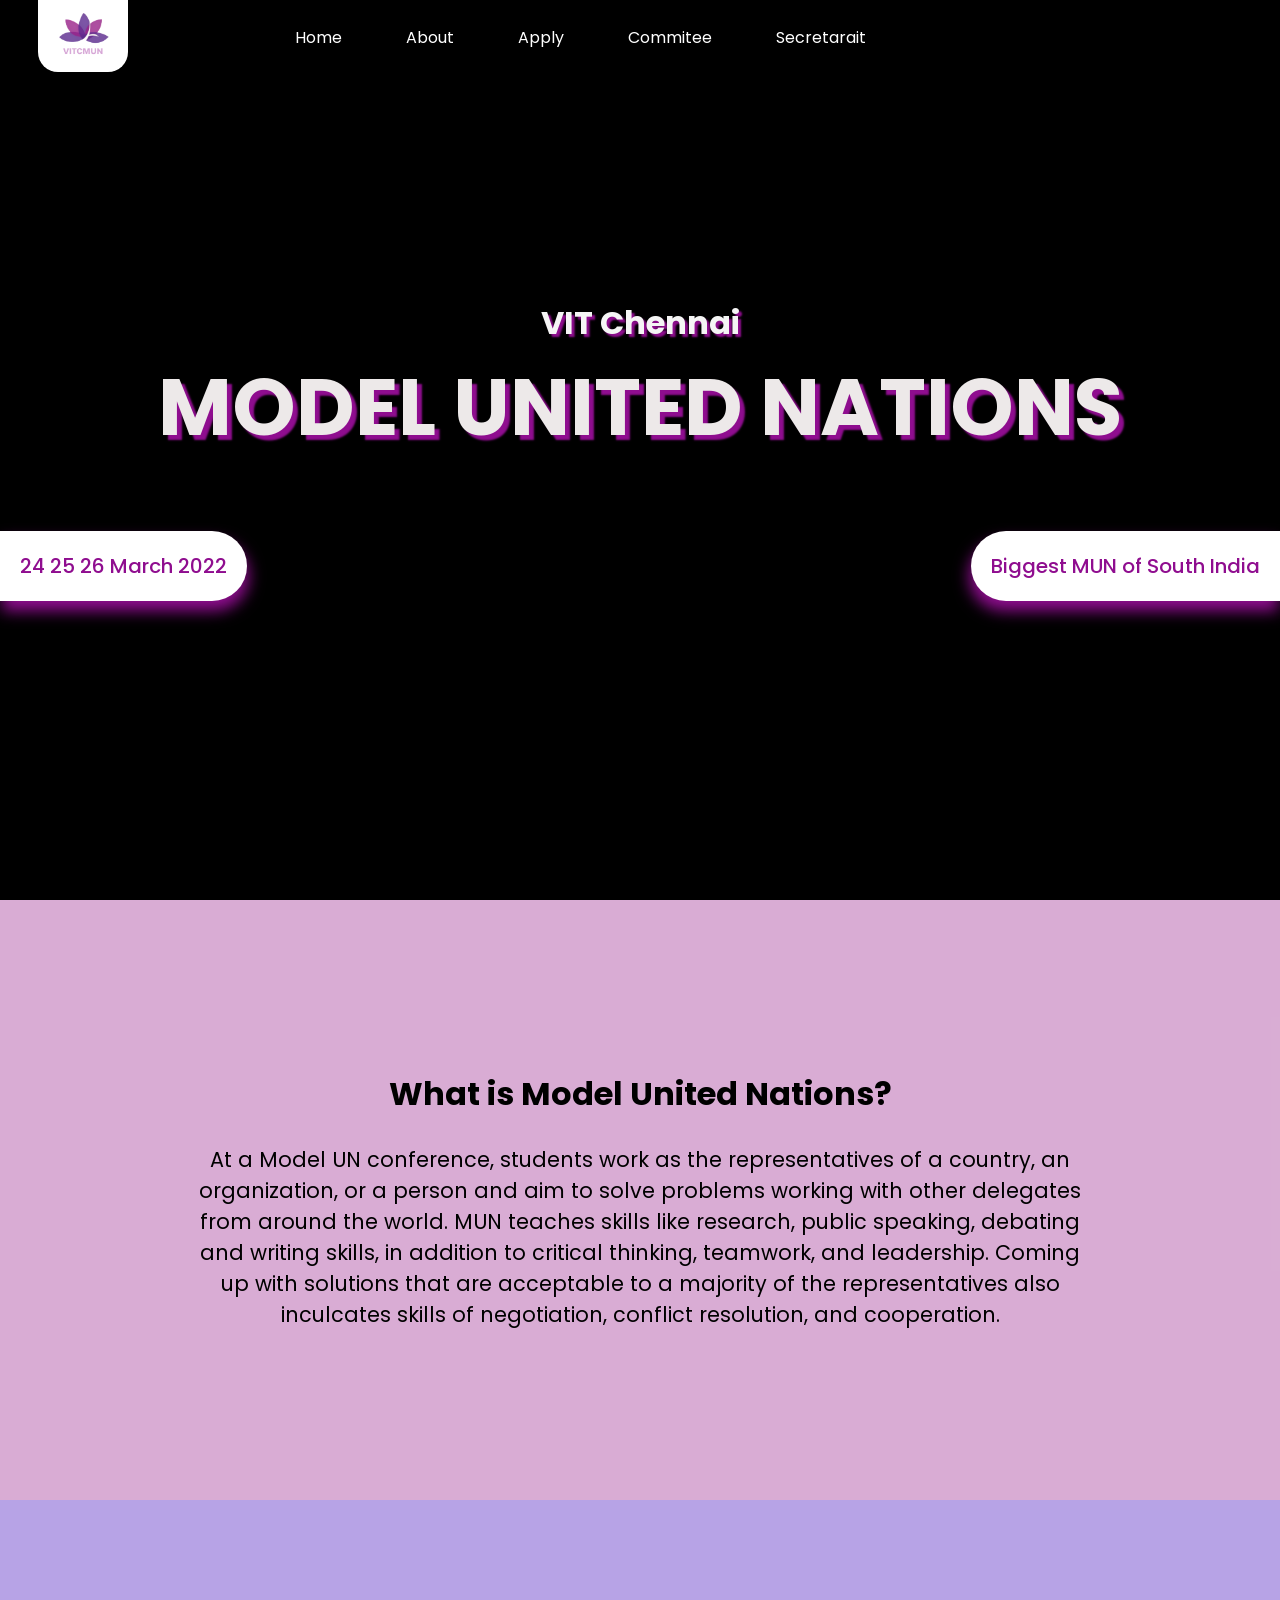
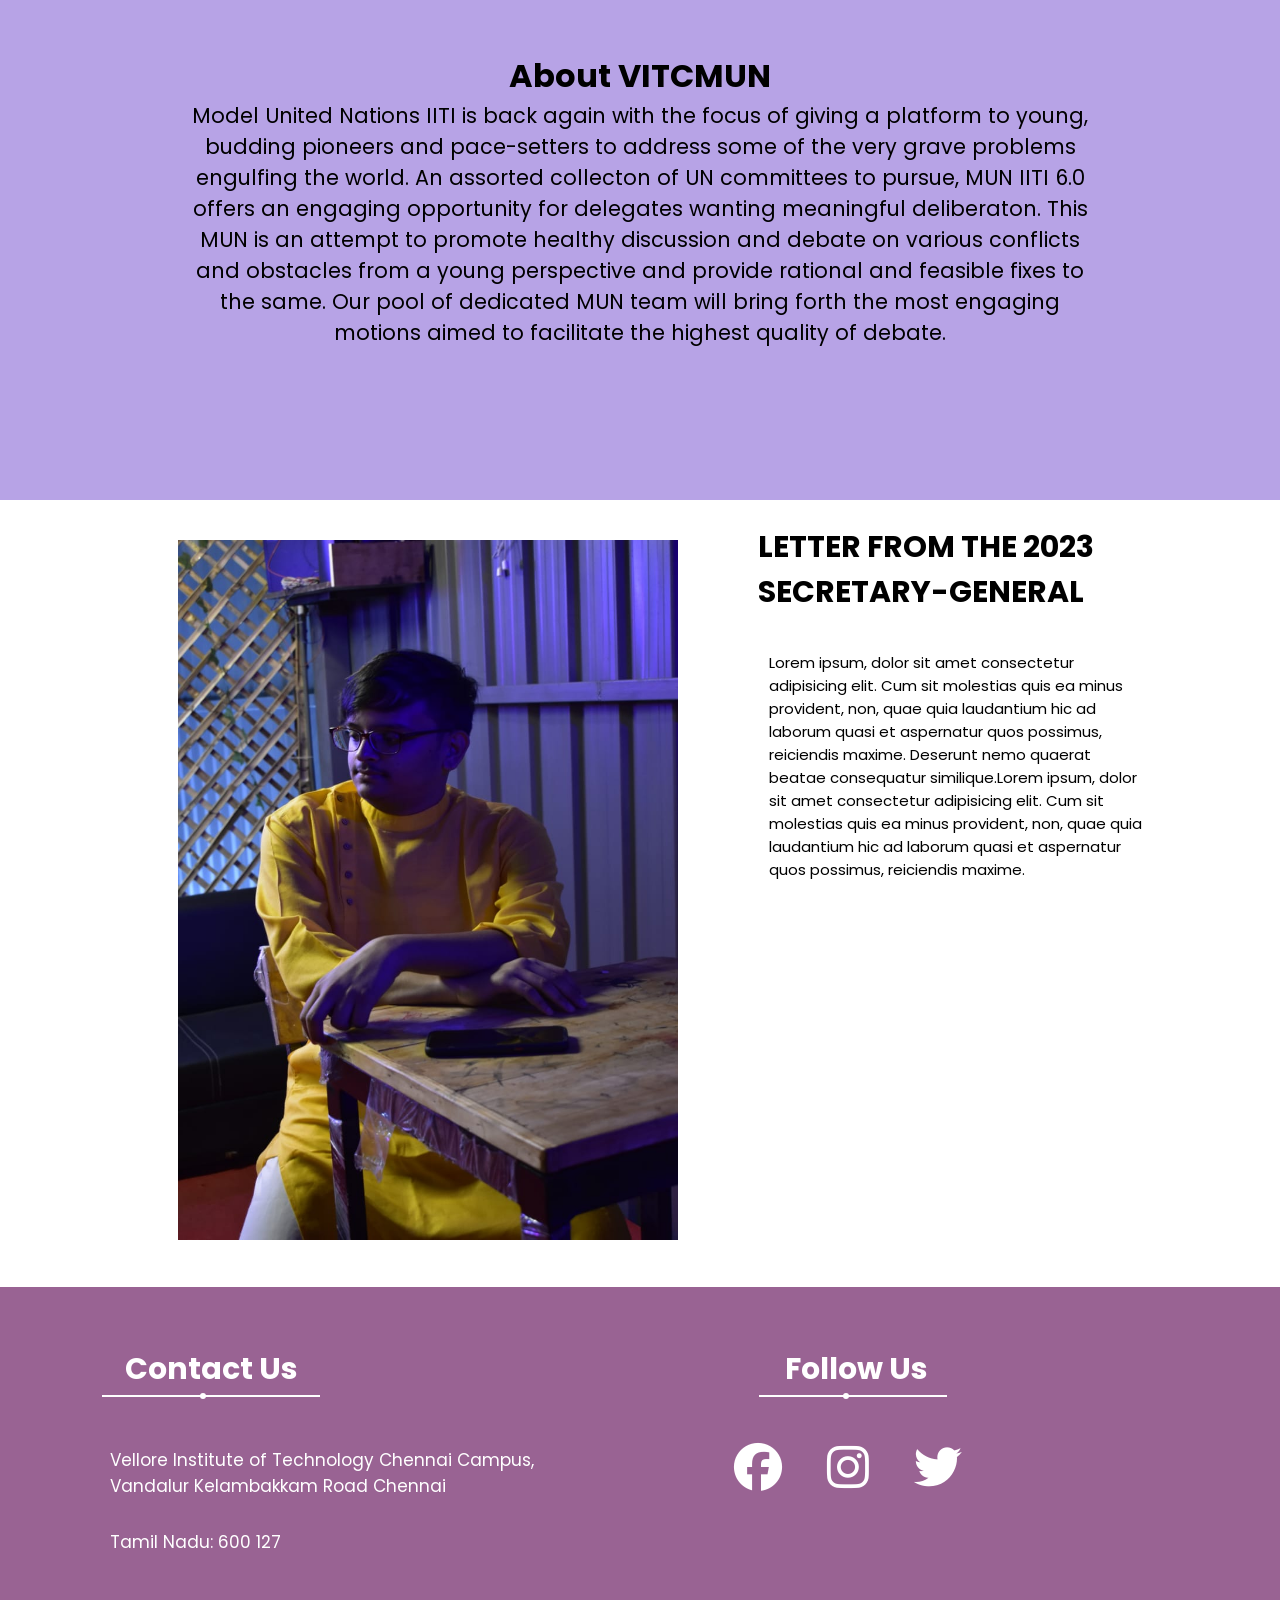
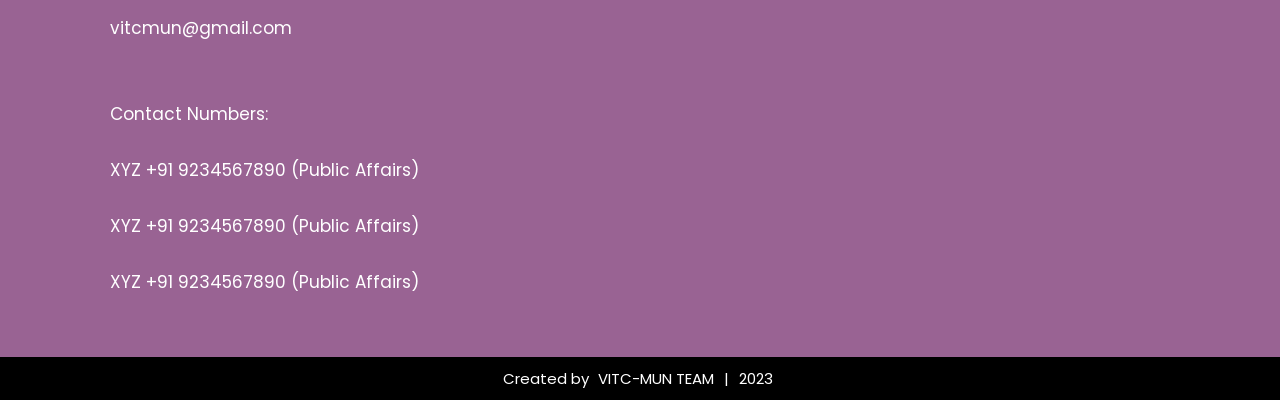
==== homepage/index.html @ e81db18f "Added Letter Section and NavBar" ====
<!DOCTYPE html>
<html lang="en">

<head>
  <link rel="stylesheet" href="https://cdnjs.cloudflare.com/ajax/libs/font-awesome/6.2.1/css/all.min.css"
    integrity="sha512-MV7K8+y+gLIBoVD59lQIYicR65iaqukzvf/nwasF0nqhPay5w/9lJmVM2hMDcnK1OnMGCdVK+iQrJ7lzPJQd1w=="
    crossorigin="anonymous" referrerpolicy="no-referrer" />
  <link
    href="https://fonts.googleapis.com/css2?family=Cormorant+Garamond:ital,wght@0,300;0,400;1,400;1,500&family=Poppins:ital,wght@0,200;0,300;1,300&display=swap"
    rel="stylesheet">
  <link
    href="https://fonts.googleapis.com/css2?family=Cormorant+Garamond:ital,wght@0,300;0,400;1,400;1,500&family=Poppins:ital,wght@0,200;0,300;0,400;1,300&display=swap"
    rel="stylesheet">
  <link rel="preconnect" href="https://fonts.gstatic.com" crossorigin>
  <link rel="preconnect" href="https://fonts.googleapis.com" />
  <link rel="preconnect" href="https://fonts.gstatic.com" crossorigin />
  <link
    href="https://fonts.googleapis.com/css2?family=Poppins:ital,wght@0,100;0,200;0,300;0,400;0,500;0,600;0,700;0,800;0,900;1,100;1,200;1,300;1,400;1,500;1,600;1,700;1,800;1,900&display=swap"
    rel="stylesheet" />
  <link rel="stylesheet" href="style.css" />
  <link rel="icon" href="./logo 2.png" />
  <script src="https://cdnjs.cloudflare.com/ajax/libs/jquery/3.6.2/jquery.min.js"
    integrity="sha512-tWHlutFnuG0C6nQRlpvrEhE4QpkG1nn2MOUMWmUeRePl4e3Aki0VB6W1v3oLjFtd0hVOtRQ9PHpSfN6u6/QXkQ=="
    crossorigin="anonymous" referrerpolicy="no-referrer"></script>
  <meta charset="UTF-8" />
  <meta http-equiv="X-UA-Compatible" content="IE=edge" />
  <meta name="viewport" content="width=device-width, initial-scale=1.0" />

  <title>VITCMUN 2023</title>
</head>

<body>
  <!--First section where you will land-->
  <div class="main">
    <!-- navbar for larger screens -->
    <div class="navbar">
      <nav id="nav">
        <img id="munlogo" src="./logo.png" alt="MUN logo" />
        <ul>
          <li><a href="#" class="nav-a">Home</a></li>
          <li><a href="#" class="nav-a">About</a></li>
          <li><a href="#" class="nav-a">Apply</a></li>
          <li><a href="#" class="nav-a">Commitee</a></li>
          <li><a href="#" class="nav-a">Secretarait</a></li>
        </ul>
      </nav>
    </div>

    <!-- navbar for smaller screens
  <div class="mobile-navbar">
    <nav id="mobile-nav">
      <img id="mobile-munlogo" src="./logo.png" alt="MUN logo">
      <ul>
        <li><a href="#" class="mobile-nav-a">Home</a></li>
        <li><a href="#" class="mobile-nav-a">About</a></li>
        <li><a href="#" class="mobile-nav-a">Apply</a></li>
        <li><a href="#" class="mobile-nav-a">Commitee</a></li>
        <li><a href="#" class="mobile-nav-a">Secretarait</a></li>
      </ul>
    </nav>
  </div> -->

    <div class="main-bg">
      <div class="names">
        <h3>VIT Chennai</h3>
        <h1>MODEL UNITED NATIONS</h1>
        <div class="dates-detail">
          <p class="dates">24 25 26 March 2022</p>
          <p class="detail">Biggest MUN of South India</p>
        </div>
      </div>
    </div>
  </div>

  <!--About MUN-->
  <div>
    <div class="munintro">
      <h2>What is Model United Nations?</h2>
      <p>
        At a Model UN conference, students work as the representatives of a
        country, an organization, or a person and aim to solve problems
        working with other delegates from around the world. MUN teaches skills
        like research, public speaking, debating and writing skills, in
        addition to critical thinking, teamwork, and leadership. Coming up
        with solutions that are acceptable to a majority of the
        representatives also inculcates skills of negotiation, conflict
        resolution, and cooperation.
      </p>
    </div>
  </div>
  <!--About VITCMUN-->
  <div class="vitmunintro">
    <h2>About VITCMUN</h2>
    <p>
      Model United Nations IITI is back again with the focus of giving a
      platform to young, budding pioneers and pace-setters to address some of
      the very grave problems engulfing the world. An assorted collecton of UN
      committees to pursue, MUN IITI 6.0 offers an engaging opportunity for
      delegates wanting meaningful deliberaton. This MUN is an attempt to
      promote healthy discussion and debate on various conflicts and obstacles
      from a young perspective and provide rational and feasible fixes to the
      same. Our pool of dedicated MUN team will bring forth the most engaging
      motions aimed to facilitate the highest quality of debate.
    </p>
  </div>

  <div class="letter-container">
    <div class="letter-wrappper">
      <div class="pic">
        <img src="ojas.jpg" alt="">
      </div>
      <div class="text-letter">
        <div class="heading">
          <h1>LETTER FROM THE 2023 SECRETARY-GENERAL</h1>
        </div>
        <div class="subtext">
          <p> Lorem ipsum, dolor sit amet consectetur adipisicing elit. Cum sit molestias quis ea minus
            provident, non, quae quia laudantium hic ad laborum quasi et aspernatur quos possimus,
            reiciendis
            maxime.
            Deserunt nemo quaerat beatae consequatur similique.Lorem ipsum, dolor sit amet consectetur
            adipisicing
            elit. Cum sit molestias quis ea minus
            provident, non, quae quia laudantium hic ad laborum quasi et aspernatur quos possimus,
            reiciendis
            maxime.</p>
        </div>
        <br>
      </div>
    </div>

  </div>



  <footer>
    <div class="container">
      <div class="footer-wrapper">
        <div class="left">
          <div class="text">
            <div class="unt">
              <div class="underline-text2 Heading">
                Contact Us
              </div>
            </div>
            <div class="location">
              <p>Vellore Institute of Technology Chennai Campus, Vandalur Kelambakkam Road Chennai</p>
              <p>Tamil Nadu: 600 127</p>
            </div>
            <div class="mail">
              <p>vitcmun@gmail.com</p>
            </div>
            <div class="contact">
              <p>
                Contact Numbers:</p>
              <p>XYZ +91 9234567890 (Public Affairs)</p>
              <p>XYZ +91 9234567890 (Public Affairs)</p>
              <p>XYZ +91 9234567890 (Public Affairs)</p>
            </div>
          </div>
        </div>
        <div class="right">
          <div class="text">
            <div class="unt">
              <div class="underline-text2">
                Follow Us
              </div>
            </div>
            <div>
              <div class="control">
                <div class="icon">
                  <a href="" class="links"><i class="fa-brands fa-facebook fa-3x"></i></a>
                  <a href="" class="links"><i class="fa-brands fa-instagram fa-3x"></i></a>
                  <a href="" class="links"><i class="fa-brands fa-twitter fa-3x"></i></a>
                </div>
              </div>
            </div>
          </div>
        </div>
      </div>
    </div>
    <div class="bottom">
      <div class="bottom-text">
        <p>Created by <a href=""><span class="gap">VITC-MUN TEAM</span></a><span class="gap">|</span><span
            class="gap">2023</span> </p>
      </div>
    </div>

  </footer>
  <script src="./script.js"></script>
  <script src="./navbar.js"></script>
</body>

</html>
---- homepage/style.css ----
* {
  margin: 0;
  padding: 0;
  box-sizing: border-box;
  font-family: "Poppins", sans-serif;
}

::-webkit-scrollbar {
  display: none;
}

/*First sections where you will land*/
.main {
  background-color: black;
  height: 100%;
  width: 100%;
}

.main::before {
  content: "";
  background-color: black;
  background-image: url("/campus-banner.jpg");
  background-size: cover;
  position: absolute;
  top: 0px;
  right: 0px;
  bottom: 0px;
  left: 0px;
  opacity: 75%;
  width: 100%;
  height: 100%;
}

.main-bg {
  display: flex;
  flex-direction: column;
  height: 100vh;
  align-items: center;
  justify-content: center;
}

.names {
  text-shadow: rgb(143, 13, 143) 5px 5px 2px;
  font-weight: 500;
  position: relative;
  cursor: default;
}

.names h3 {
  text-shadow: rgb(143, 13, 143) 3px 3px 2px;
}

.dates-detail {
  display: flex;
  align-items: center;
  justify-content: space-between;
  width: 100vw;
  margin-top: 5%;
}

.names p {
  /* border: 4px solid white; */
  text-shadow: none;
  background: white;
}

.names .dates {
  border-radius: 0px 40px 40px 0px;
  border-left: none;
  padding: 20px;
  font-size: 20px;
  color: #8f0d8f;
  box-shadow: 2px 10px 15px #8f0d8f;

}

.names .detail {
  border-radius: 40px 0px 0px 40px;
  border-right: none;
  padding: 20px;
  font-size: 20px;
  color: #8f0d8f;
  box-shadow: -2px 10px 15px #8f0d8f;
}

h3 {
  display: block;
}

.names h3 {
  font-size: 2rem;
  color: rgb(245, 245, 245);
  text-align: center;
}

h1 {
  display: block;
  font-weight: bold;
}

.names h1 {
  font-size: 5rem;
  color: rgb(237, 233, 233);
  text-align: center;
}

p {
  display: block;
}

.names p {
  font-size: 1.7rem;
  color: whitesmoke;
  text-align: center;
}

/*Navbar*/
.navbar {
  width: 100%;
  position: fixed;
  top: 0px;
  z-index: 1000;
  transition: all 0.6s;
}

nav {
  width: 100%;
  height: 80px;
  line-height: 50px;
  transition: all 0.6s;
}

nav ul {
  float: right;
  margin-right: 30%;
  margin-top: 1%;
}

nav ul li {
  list-style-type: none;
  display: inline-block;
  transition: all 0.6s;
}

nav ul li a {
  text-decoration: none;
  color: #fff;
  padding: 30px;
  transition: all 0.4s;
}

nav ul li a:hover {
  color: #e3b9f8 !important;
  transition: all 0.5s;
}

/* #nav {
  background-color: #d178c8;
  position: fixed;
  transition: all 0.6s;
}
#nav ul li a:hover {
  color: #7f56de;
  transition: all 0.6s;
}  */

#munlogo {
  width: 7%;
  margin-top: -1%;
  float: left;
  margin-left: 3%;
  background: white;
  border-radius: 0px 0px 20px 20px;
  cursor: pointer;
}

/*MUN Intro*/
.munintro {
  background-color: #ae50a478;
  font-family: "Poppins", sans-serif;
  height: 600px;
  display: flex;
  align-items: center;
  justify-content: center;
  flex-direction: column;
}

.munintro h2 {
  display: block;
  font-size: 2rem;
  color: black;
  text-align: center;
  padding-top: 5%;
}

.munintro p {
  display: block;
  font-size: 1.3rem;
  color: black;
  text-align: center;
  padding-top: 2%;
  margin-inline-start: 15%;
  margin-inline-end: 15%;
  padding-bottom: 5%;
}

/*About VITCMUN*/
.vitmunintro {
  background-color: #b7a3e6;
  font-family: "Poppins", sans-serif;
  display: flex;
  align-items: center;
  justify-content: center;
  flex-direction: column;
  height: 600px;
}

.vitmunintro h2 {
  display: block;
  font-size: 2rem;
  color: black;
  text-align: center;
}

.vitmunintro p {

  font-size: 1.3rem;
  color: black;
  text-align: center;
  margin-inline-start: 15%;
  margin-inline-end: 15%;
}



@media only screen and (max-width: 1050px) {}



/* Footer */

.footer-wrapper {
  display: flex;
  justify-content: space-evenly;
  align-items: flex-start;
  gap: 120px;
  height: 670px;
  background-color: rgba(128, 60, 120, 0.8);

}

.left {
  width: 50%;
  height: 50%;
  margin-left: 80px;
}

.right {
  width: 50%;
  height: 50%;
}

.text {
  display: flex;
  flex-direction: column;
  /* margin: 30px 0px 0px 15px; */
}

.contact p,
.location p,
.mail p {
  margin: 30px;
  color: white;
}

#Hi {
  text-decoration: underline;
}

.underline-text2 {
  position: relative;
  padding-bottom: 5px;
  padding-left: 45px;
  margin-top: 60px;
  margin-bottom: 20px;
  display: inline-block;
  /* color: rgba(67, 22, 62, 0.8); */
  color: white;
  font-size: 30px;
  font-weight: bold;
}

.underline-text2::after {
  position: absolute;
  bottom: 0px;
  content: " ";
  width: 100%;
  background: white;
  /* background: rgba(128, 60, 120, 0.8); */
  height: 2px;
  left: 10%;
  right: 10%;
}

.underline-text2::before {
  position: absolute;
  bottom: -2px;
  content: " ";
  width: 6px;
  background: white;
  /* background: rgba(128, 60, 120, 0.8); */
  height: 6px;
  left: 55%;

  border-radius: 5px;
}

.icon {
  /* border: 1px solid red; */
  border-radius: 100%;
  width: 60px;
  height: 60px;
  display: inline-block;
  margin: 20px;
  transition: all 0.2s ease-in-out;
  gap: 75%;
  display: flex;
  justify-content: center;
  align-items: center;
  margin-left: 78px;

}



i {
  font-size: 112px;
}

.control .icon i {
  /* color: rgba(128, 60, 120, 0.8); */
  color: white;
  transition: all 0.2s ease-in-out;
}

.control .icon i:hover {
  color: #e0a2dafa;
  transition: all 0.2s ease-in-out;
}




.control {
  display: inline-flex;
  flex-direction: row;
}

.unt {
  display: flex;
  justify-content: flex-start;
}

.bottom {
  display: flex;
  flex-direction: row;
  justify-content: center;
  background-color: black;
}

.bottom-text {
  color: white;
}

.bottom-text a {
  color: white;
  text-decoration: none;
}

.bottom-text a:hover {
  color: #b976b2fa;
  text-decoration: none;
}

.bottom-text p {
  font-size: 15px;
  margin: 10px;
}

.gap {
  margin: 5px;
}

.mail,
.contact,
.location {
  font-family: 'Poppins', sans-serif;
  font-weight: 400;
  /* font-weight: regular; */
  font-size: 17px;
}



.letter-container {
  display: flex;
  flex-direction: row;
  align-items: center;
  justify-content: center;
  width: 100%;
  height: 100%;
  /* background: red; */
  /* background: rgba(183, 163, 230, 0.47); */
}

.letter-wrappper {
  height: 80%;
  width: 80%;
  /* border: 1px solid black; */
  /* background: rgba(183, 163, 230, 0.47); */
  display: flex;
  gap: 30px;
  align-items: flex-start;
  justify-content: center;
}

.text-letter {
  display: flex;
  flex-direction: column;
  font-size: 15px;
  justify-content: flex-start;
  width: 50%;
  height: 100%;
}

.pic img {
  width: 500px;
  height: 700px;
  background-repeat: no-repeat;
  background-size: cover;
  margin: 40px 50px;
}


.text-letter {
  display: flex;
  flex-direction: column;
  font-size: 15px;
  justify-content: flex-start;
  width: 50%;
  height: 100%;
}

.subtext {
  margin: 8px;
}

.heading h1 {
  margin: 25px 0;
}

.subtext p{
  color: black;
  margin-left:3px;
  margin-top:3px;
}
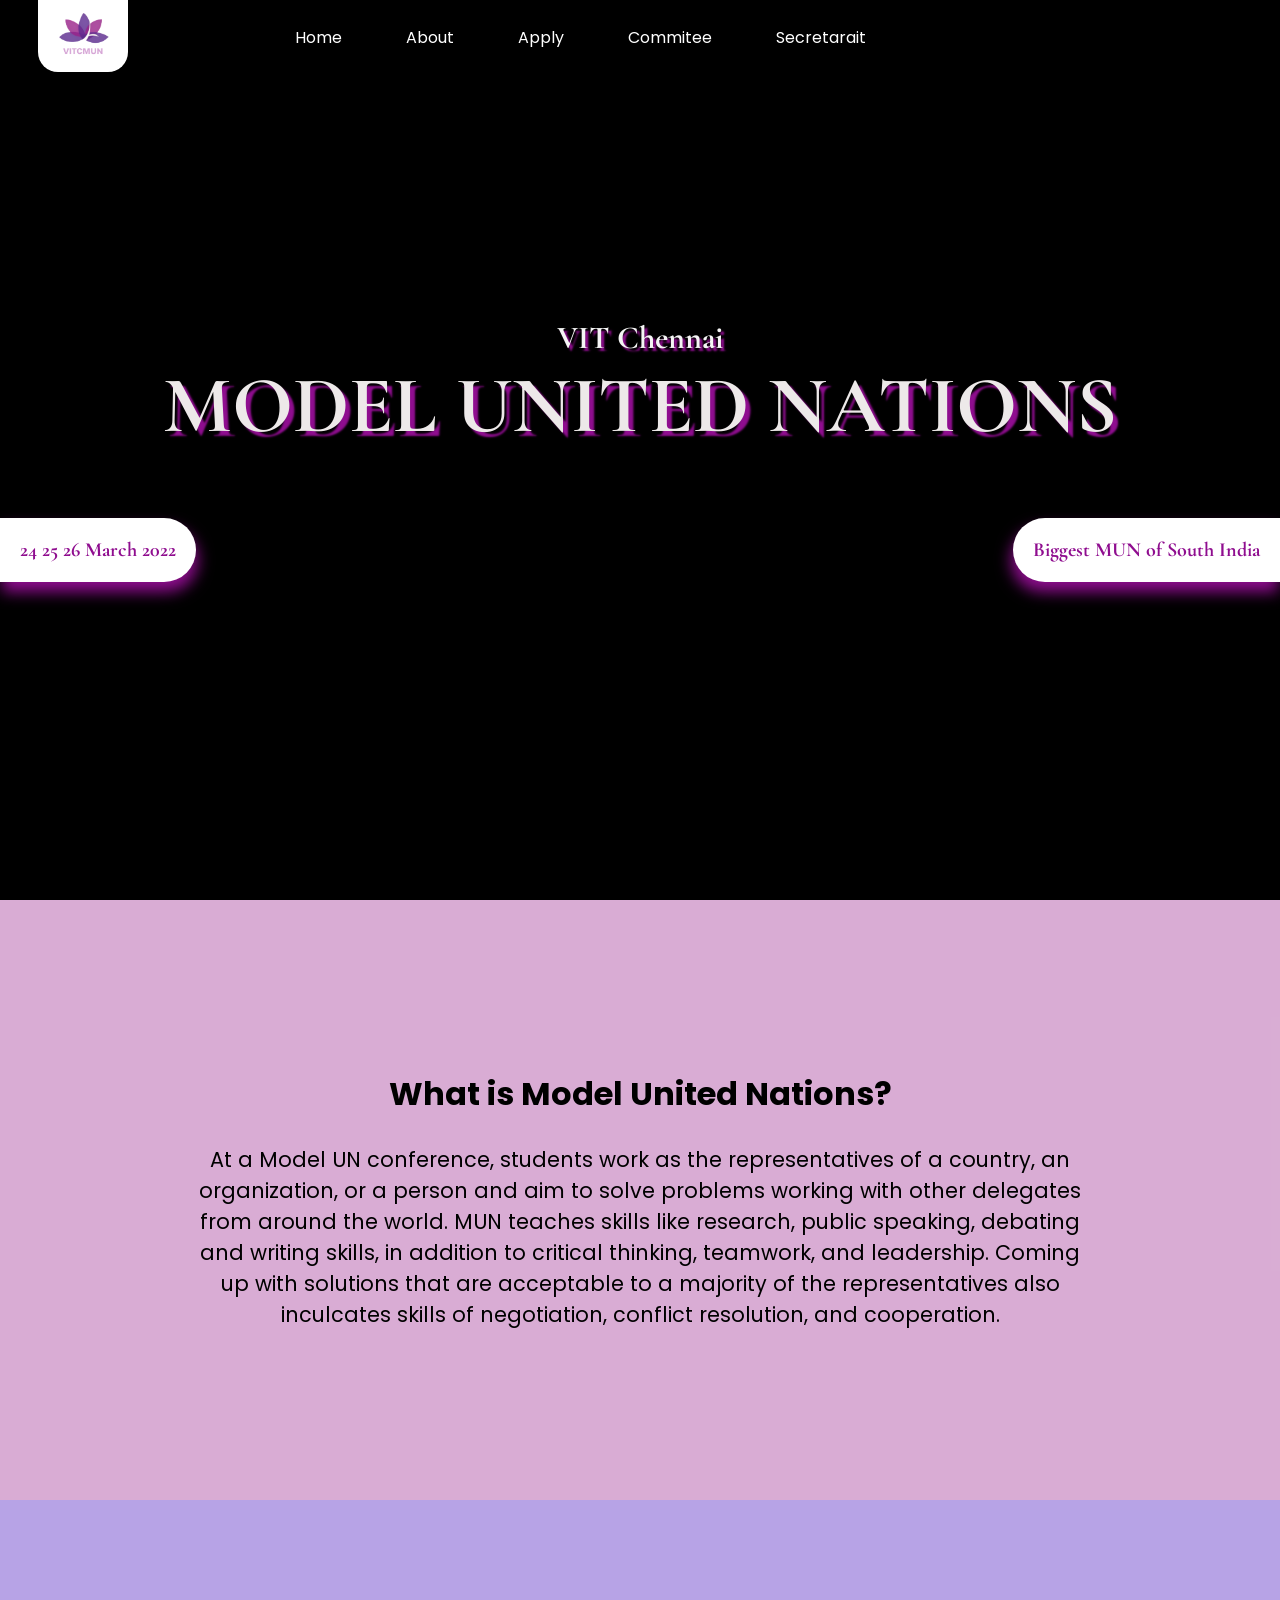
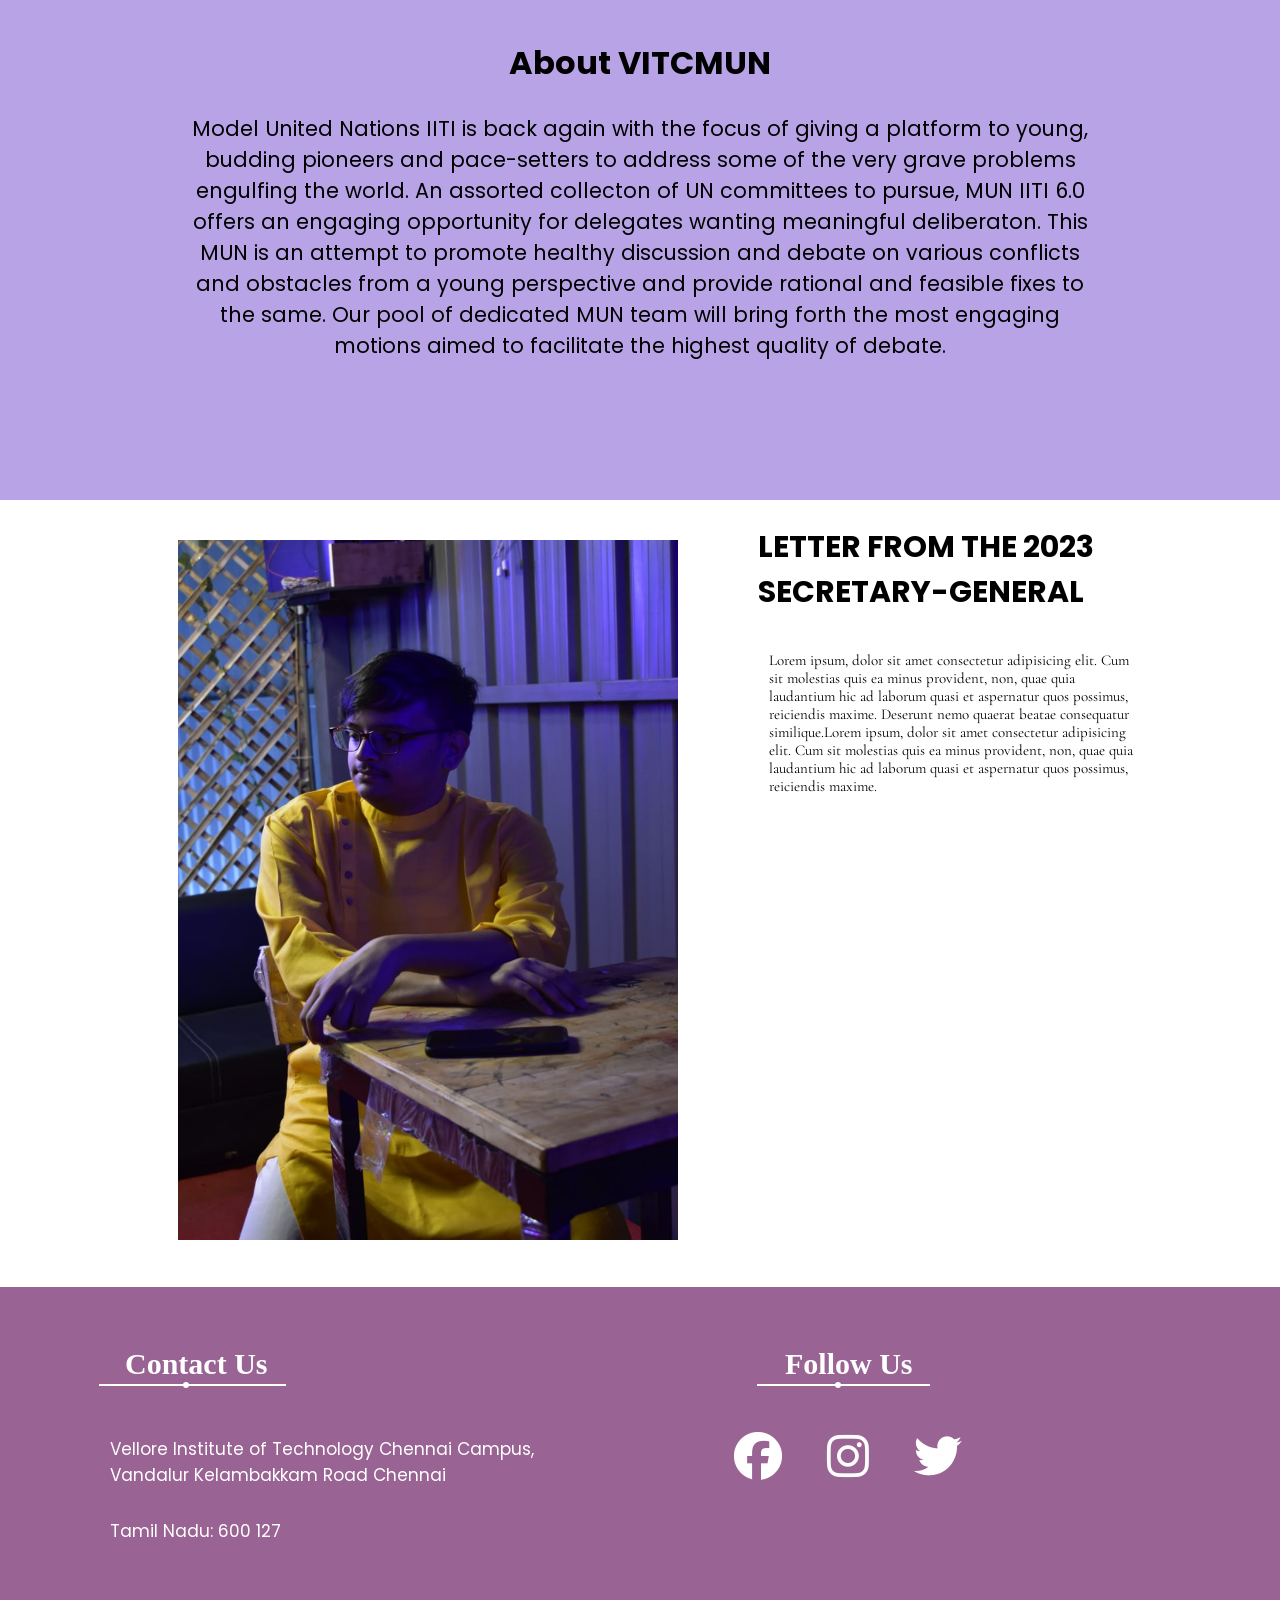
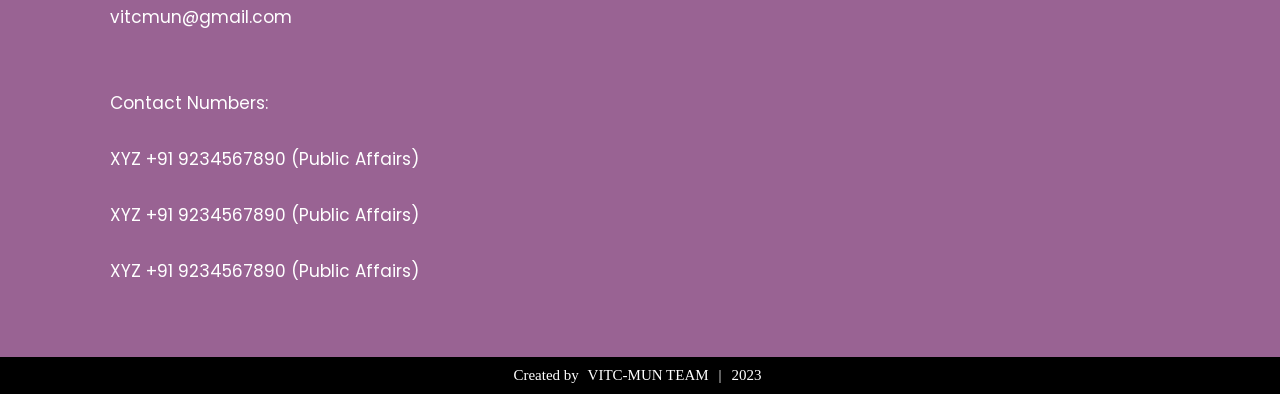
==== commit f5710431: "Letter and Footer Added" ====
--- a/homepage/index.html
+++ b/homepage/index.html
@@ -19,6 +19,10 @@
     rel="stylesheet" />
   <link rel="stylesheet" href="style.css" />
   <link rel="icon" href="./logo 2.png" />
+  <link
+    href="https://fonts.googleapis.com/css2?family=Cormorant+Garamond:ital,wght@0,300;0,400;1,400;1,500&display=swap"
+    rel="stylesheet">
+
   <script src="https://cdnjs.cloudflare.com/ajax/libs/jquery/3.6.2/jquery.min.js"
     integrity="sha512-tWHlutFnuG0C6nQRlpvrEhE4QpkG1nn2MOUMWmUeRePl4e3Aki0VB6W1v3oLjFtd0hVOtRQ9PHpSfN6u6/QXkQ=="
     crossorigin="anonymous" referrerpolicy="no-referrer"></script>
@@ -104,6 +108,7 @@
     </p>
   </div>
 
+  <!-- Letter_section -->
   <div class="letter-container">
     <div class="letter-wrappper">
       <div class="pic">
@@ -130,9 +135,7 @@
     </div>
 
   </div>
-
-
-
+  <!-- Footer -->
   <footer>
     <div class="container">
       <div class="footer-wrapper">
--- a/homepage/style.css
+++ b/homepage/style.css
@@ -2,7 +2,7 @@
   margin: 0;
   padding: 0;
   box-sizing: border-box;
-  font-family: "Poppins", sans-serif;
+  /* font-family: "Poppins", sans-serif; */
 }
 
 ::-webkit-scrollbar {
@@ -44,6 +44,7 @@
   font-weight: 500;
   position: relative;
   cursor: default;
+  font-family: 'Cormorant Garamond', serif;
 }
 
 .names h3 {
@@ -71,7 +72,6 @@
   font-size: 20px;
   color: #8f0d8f;
   box-shadow: 2px 10px 15px #8f0d8f;
-
 }
 
 .names .detail {
@@ -109,6 +109,7 @@
 }
 
 .names p {
+  font-weight: bold;
   font-size: 1.7rem;
   color: whitesmoke;
   text-align: center;
@@ -128,6 +129,7 @@
   height: 80px;
   line-height: 50px;
   transition: all 0.6s;
+  font-family: "Poppins", sans-serif;
 }
 
 nav ul {
@@ -163,7 +165,6 @@
   color: #7f56de;
   transition: all 0.6s;
 }  */
-
 #munlogo {
   width: 7%;
   margin-top: -1%;
@@ -220,22 +221,83 @@
   font-size: 2rem;
   color: black;
   text-align: center;
+  padding-top: 5%;
 }
 
 .vitmunintro p {
-
+  display: block;
   font-size: 1.3rem;
   color: black;
   text-align: center;
+  padding-top: 2%;
   margin-inline-start: 15%;
   margin-inline-end: 15%;
-}
-
-
-
-@media only screen and (max-width: 1050px) {}
-
-
+  padding-bottom: 5%;
+
+  /* font-size: 1.3rem;
+  color: black;
+  text-align: center;
+  margin-inline-start: 15%;
+  margin-inline-end: 15%; */
+}
+
+/* Letter */
+
+.letter-container {
+  display: flex;
+  flex-direction: row;
+  align-items: center;
+  justify-content: center;
+  width: 100%;
+  height: 100%;
+  /* background: red; */
+  /* background: rgba(183, 163, 230, 0.47); */
+}
+
+
+.letter-wrappper {
+  height: 80%;
+  width: 80%;
+  /* border: 1px solid black; */
+  /* background: rgba(183, 163, 230, 0.47); */
+  display: flex;
+  gap: 30px;
+  align-items: flex-start;
+  justify-content: center;
+  font-family: "Poppins", sans-serif;
+}
+
+.pic img {
+  width: 500px;
+  height: 700px;
+  background-repeat: no-repeat;
+  background-size: cover;
+  margin: 40px 50px;
+}
+
+.text-letter {
+  display: flex;
+  flex-direction: column;
+  font-size: 15px;
+  justify-content: flex-start;
+  width: 50%;
+  height: 100%;
+}
+
+.subtext {
+  margin: 8px;
+  font-family: 'Cormorant Garamond', serif;
+}
+
+.heading h1 {
+  margin: 25px 0;
+}
+
+.subtext p {
+  color: black;
+  margin-left: 3px;
+  margin-top: 3px;
+}
 
 /* Footer */
 
@@ -402,66 +464,5 @@
 
 
 
-.letter-container {
-  display: flex;
-  flex-direction: row;
-  align-items: center;
-  justify-content: center;
-  width: 100%;
-  height: 100%;
-  /* background: red; */
-  /* background: rgba(183, 163, 230, 0.47); */
-}
-
-.letter-wrappper {
-  height: 80%;
-  width: 80%;
-  /* border: 1px solid black; */
-  /* background: rgba(183, 163, 230, 0.47); */
-  display: flex;
-  gap: 30px;
-  align-items: flex-start;
-  justify-content: center;
-}
-
-.text-letter {
-  display: flex;
-  flex-direction: column;
-  font-size: 15px;
-  justify-content: flex-start;
-  width: 50%;
-  height: 100%;
-}
-
-.pic img {
-  width: 500px;
-  height: 700px;
-  background-repeat: no-repeat;
-  background-size: cover;
-  margin: 40px 50px;
-}
-
-
-.text-letter {
-  display: flex;
-  flex-direction: column;
-  font-size: 15px;
-  justify-content: flex-start;
-  width: 50%;
-  height: 100%;
-}
-
-.subtext {
-  margin: 8px;
-}
-
-.heading h1 {
-  margin: 25px 0;
-}
-
-.subtext p{
-  color: black;
-  margin-left:3px;
-  margin-top:3px;
-}
-
+
+@media only screen and (max-width: 1050px) {}
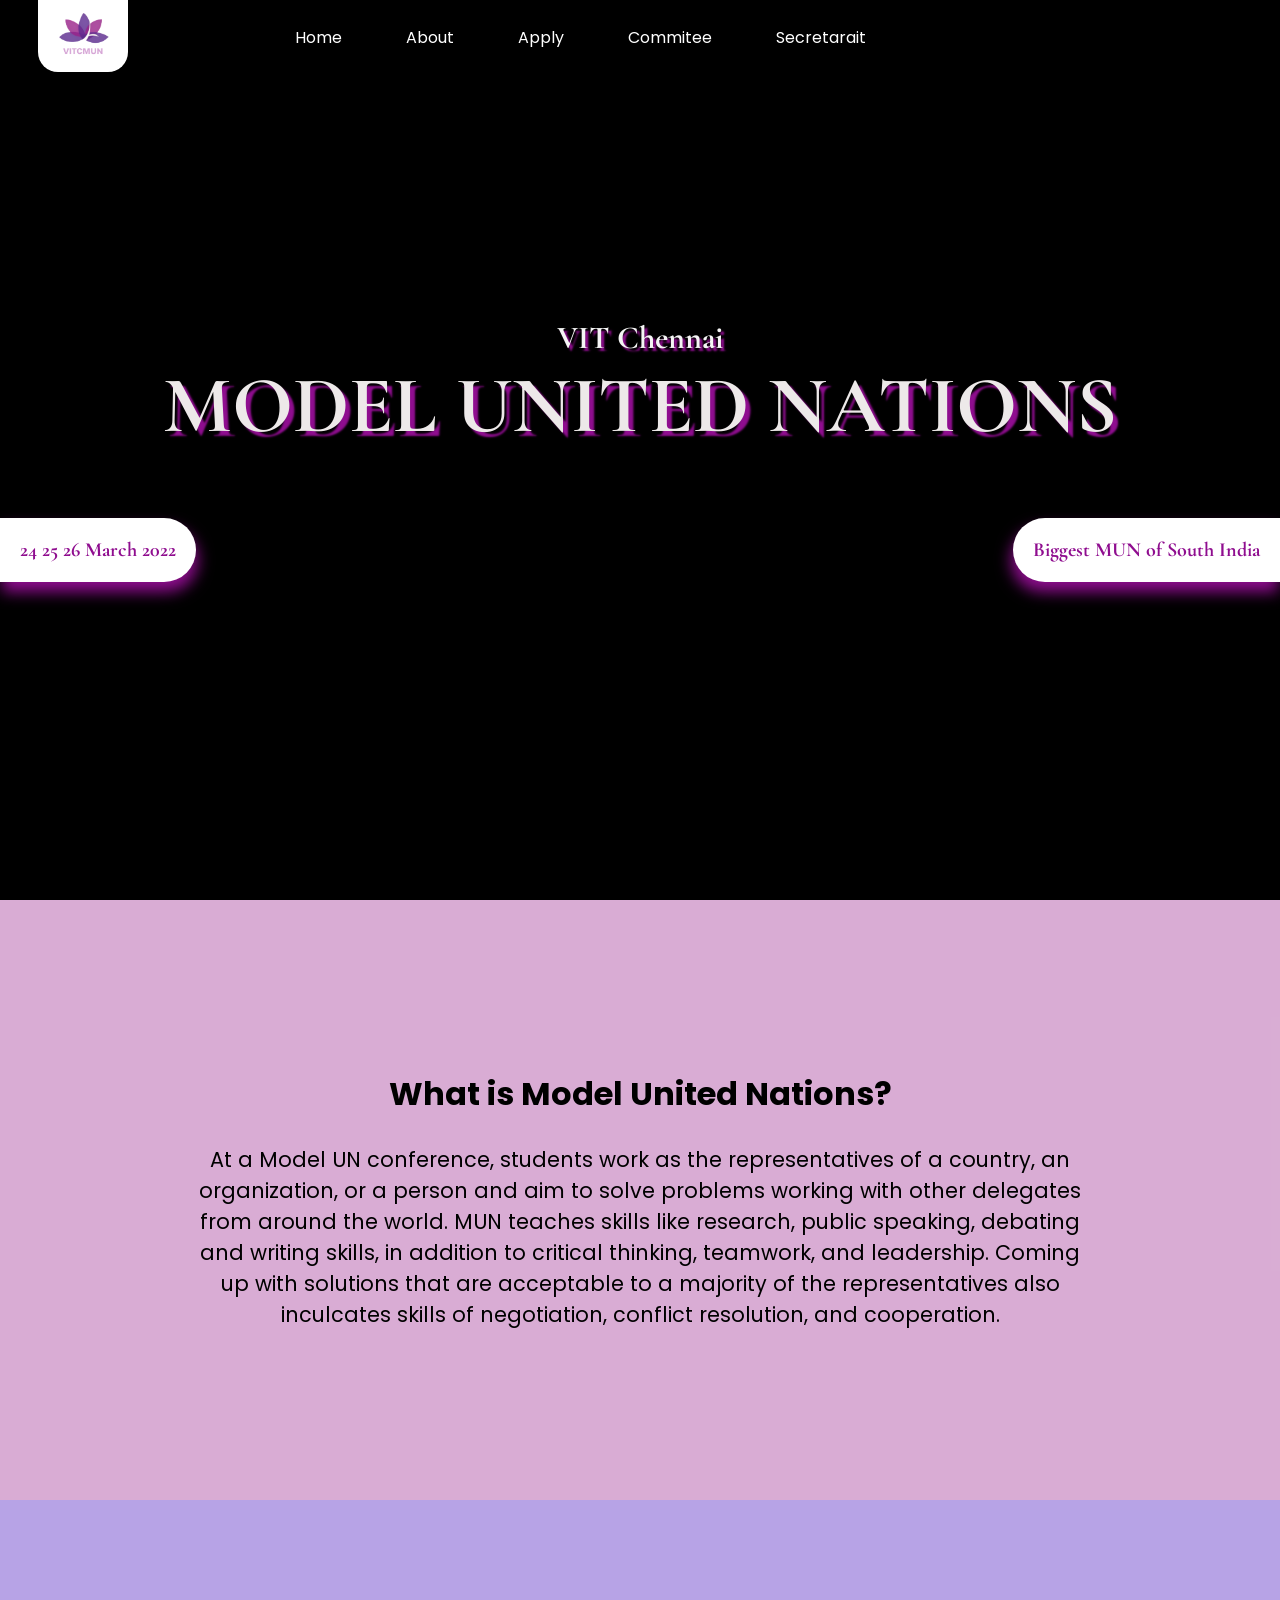
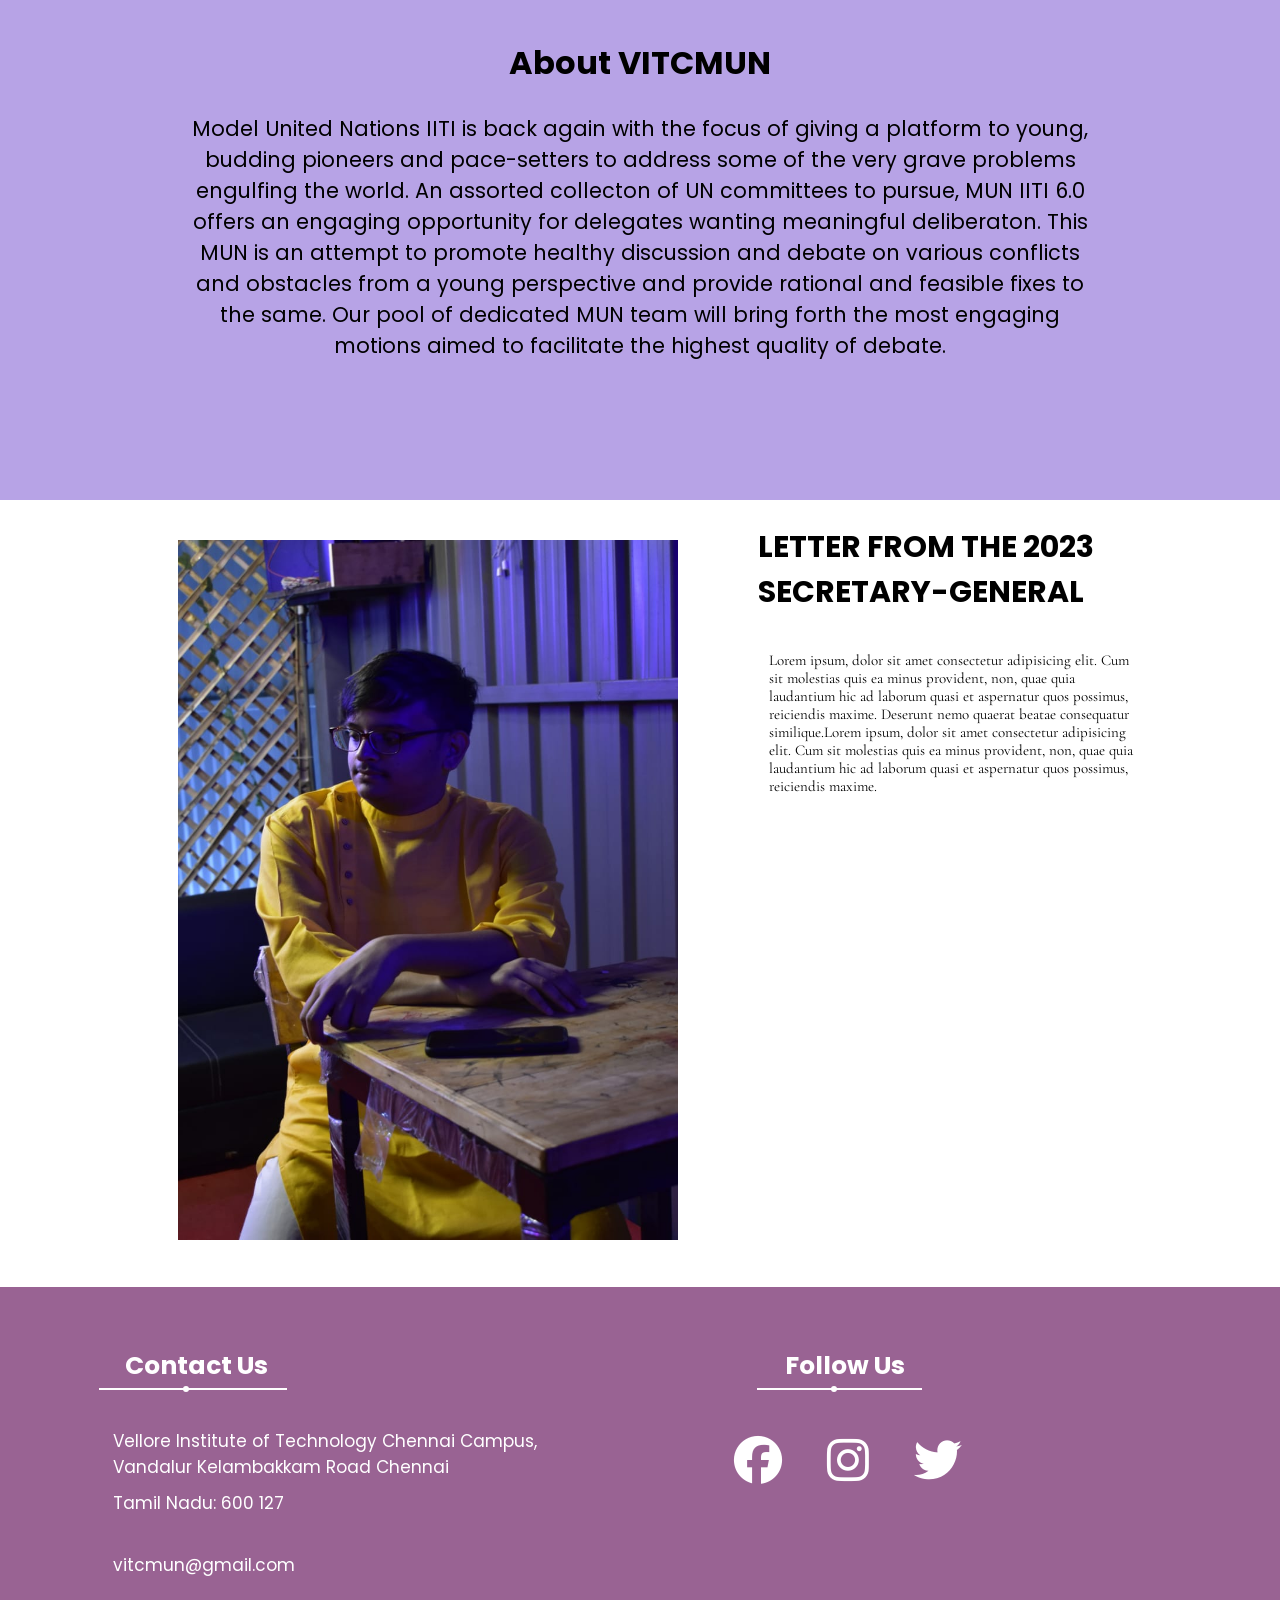
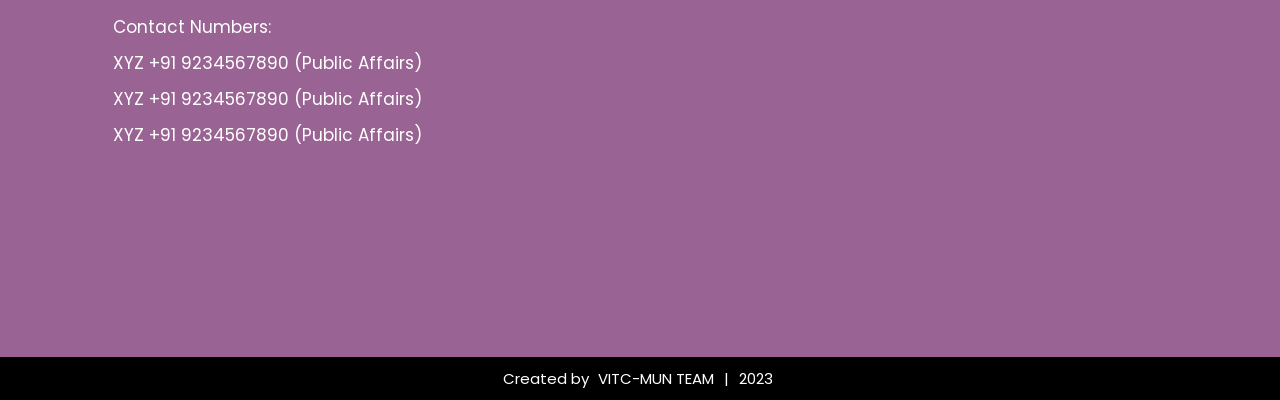
==== commit 2d334d9d: "Changes in Footer" ====
--- a/homepage/index.html
+++ b/homepage/index.html
@@ -165,7 +165,7 @@
         <div class="right">
           <div class="text">
             <div class="unt">
-              <div class="underline-text2">
+              <div class="underline-text2 Heading">
                 Follow Us
               </div>
             </div>
--- a/homepage/style.css
+++ b/homepage/style.css
@@ -331,9 +331,17 @@
 .contact p,
 .location p,
 .mail p {
-  margin: 30px;
+  margin: 10px 25px ;
   color: white;
 }
+
+.contact ,
+.location ,
+.mail  {
+  margin: 8px ;
+  
+}
+
 
 #Hi {
   text-decoration: underline;
@@ -410,9 +418,6 @@
   transition: all 0.2s ease-in-out;
 }
 
-
-
-
 .control {
   display: inline-flex;
   flex-direction: row;
@@ -447,6 +452,7 @@
 .bottom-text p {
   font-size: 15px;
   margin: 10px;
+  font-family: 'Poppins', sans-serif;
 }
 
 .gap {
@@ -462,6 +468,11 @@
   font-size: 17px;
 }
 
+.Heading{
+  font-family: 'Poppins', sans-serif;
+  font-size: 25px;
+}
+
 
 
 
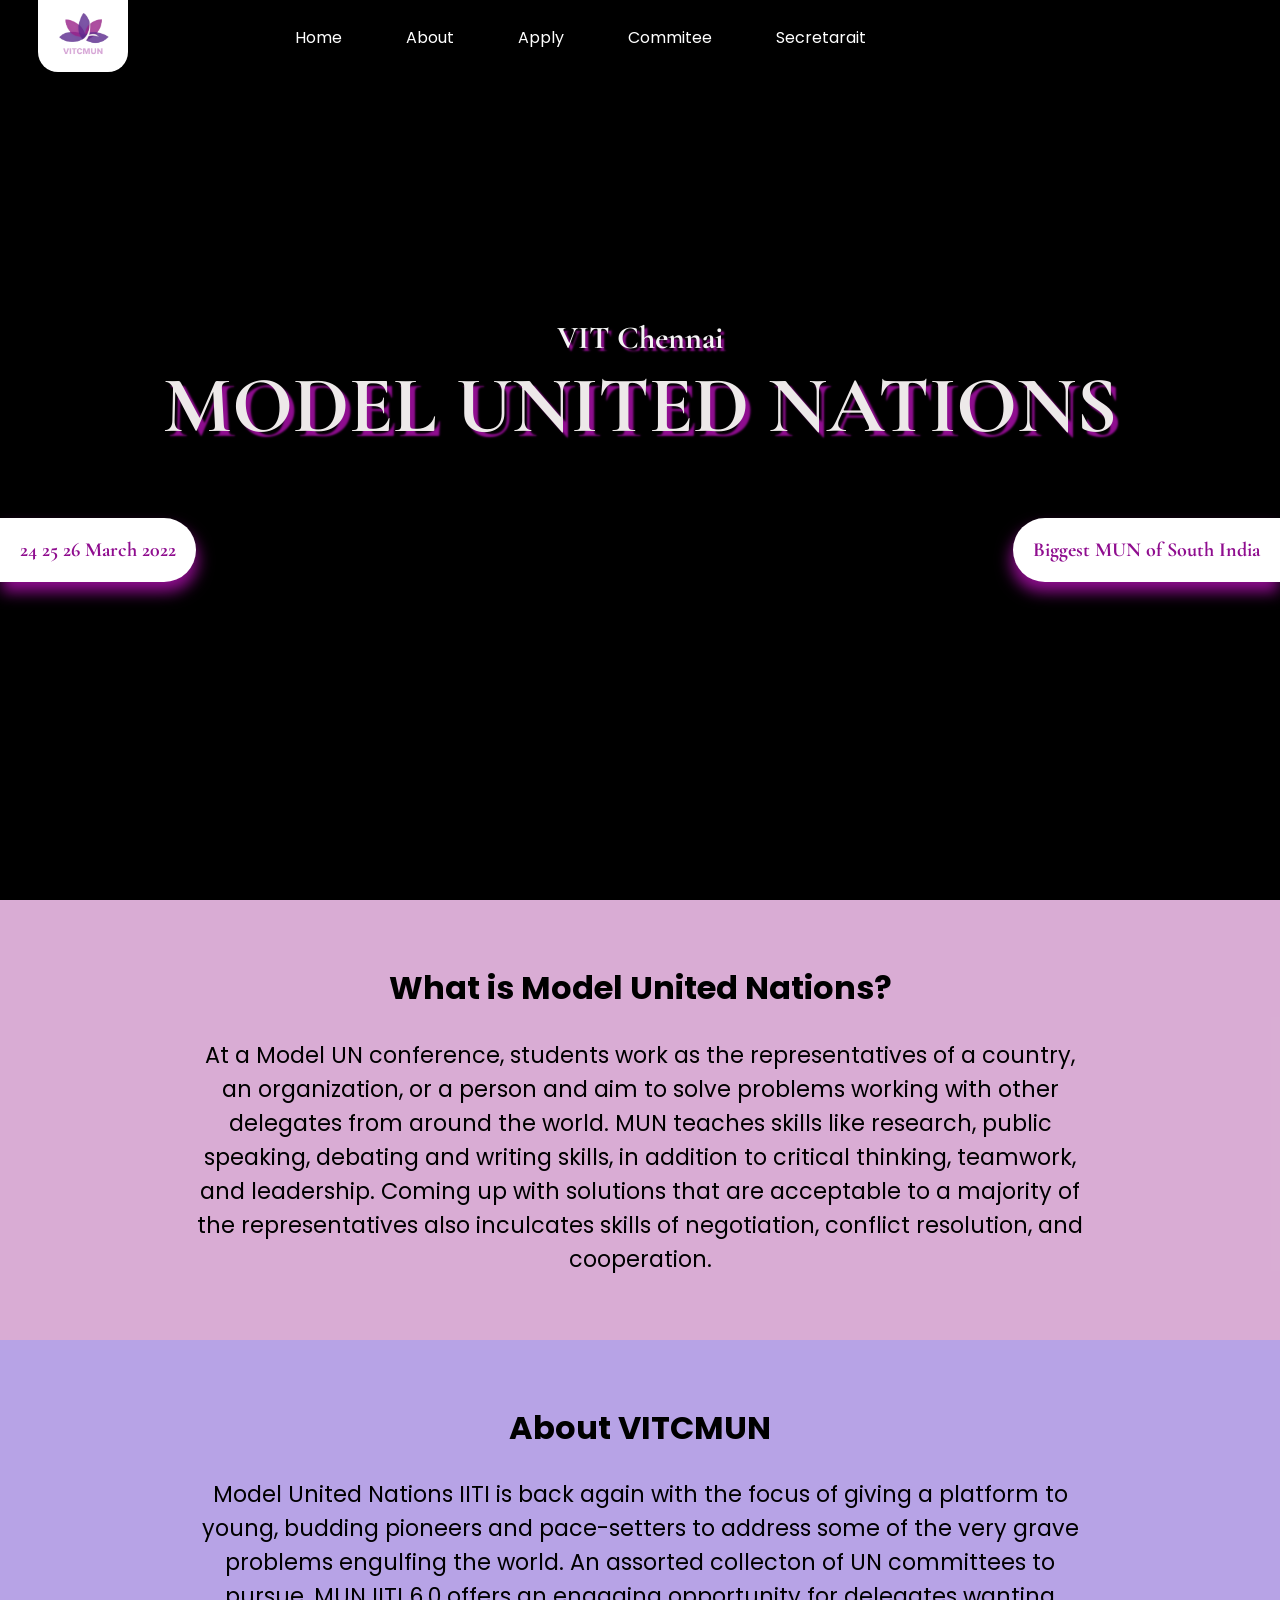
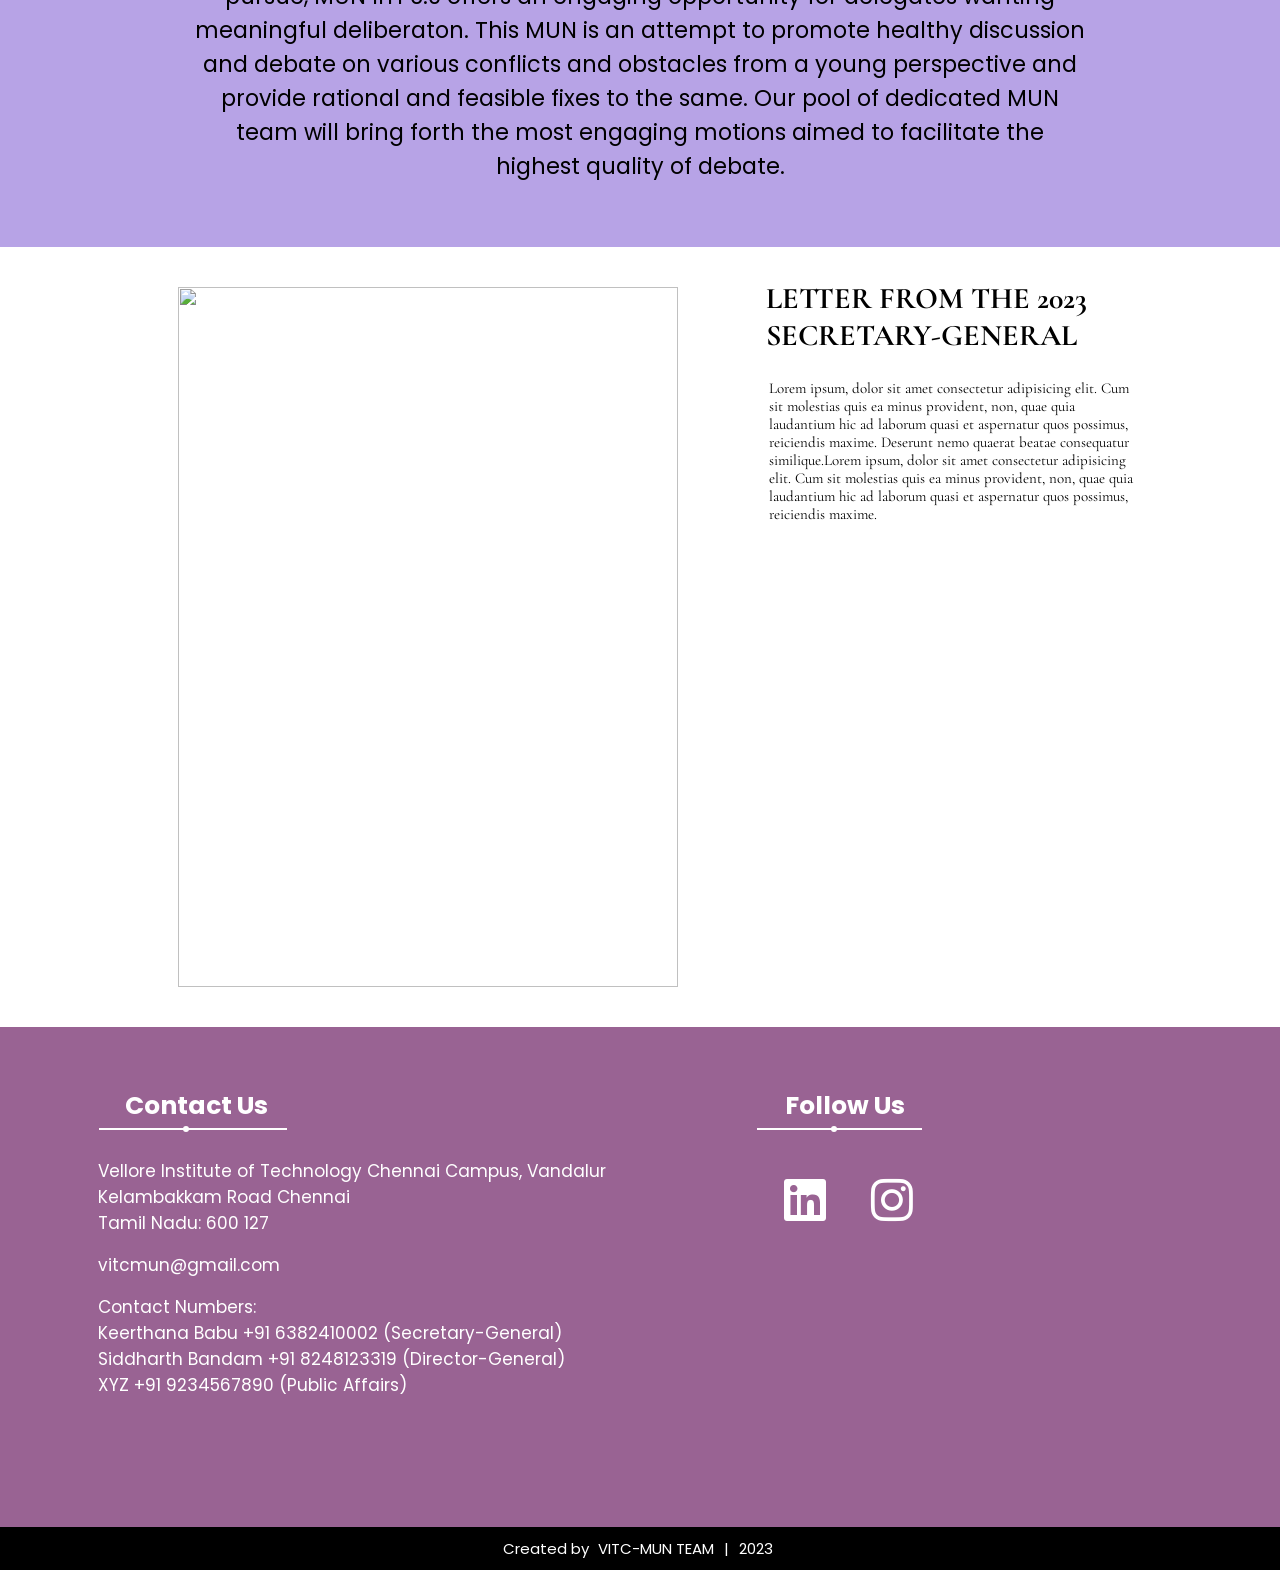
==== commit 8ae92604: "Add files via upload" ====
--- a/homepage/index.html
+++ b/homepage/index.html
@@ -22,17 +22,14 @@
   <link
     href="https://fonts.googleapis.com/css2?family=Cormorant+Garamond:ital,wght@0,300;0,400;1,400;1,500&display=swap"
     rel="stylesheet">
-
   <script src="https://cdnjs.cloudflare.com/ajax/libs/jquery/3.6.2/jquery.min.js"
     integrity="sha512-tWHlutFnuG0C6nQRlpvrEhE4QpkG1nn2MOUMWmUeRePl4e3Aki0VB6W1v3oLjFtd0hVOtRQ9PHpSfN6u6/QXkQ=="
     crossorigin="anonymous" referrerpolicy="no-referrer"></script>
   <meta charset="UTF-8" />
   <meta http-equiv="X-UA-Compatible" content="IE=edge" />
   <meta name="viewport" content="width=device-width, initial-scale=1.0" />
-
   <title>VITCMUN 2023</title>
 </head>
-
 <body>
   <!--First section where you will land-->
   <div class="main">
@@ -49,7 +46,6 @@
         </ul>
       </nav>
     </div>
-
     <!-- navbar for smaller screens
   <div class="mobile-navbar">
     <nav id="mobile-nav">
@@ -63,7 +59,6 @@
       </ul>
     </nav>
   </div> -->
-
     <div class="main-bg">
       <div class="names">
         <h3>VIT Chennai</h3>
@@ -75,7 +70,6 @@
       </div>
     </div>
   </div>
-
   <!--About MUN-->
   <div>
     <div class="munintro">
@@ -112,13 +106,11 @@
   <div class="letter-container">
     <div class="letter-wrappper">
       <div class="pic">
-        <img src="ojas.jpg" alt="">
+        <img src="/_DSC0124.JPG" alt="">
       </div>
       <div class="text-letter">
-        <div class="heading">
+        <div class="subtext">
           <h1>LETTER FROM THE 2023 SECRETARY-GENERAL</h1>
-        </div>
-        <div class="subtext">
           <p> Lorem ipsum, dolor sit amet consectetur adipisicing elit. Cum sit molestias quis ea minus
             provident, non, quae quia laudantium hic ad laborum quasi et aspernatur quos possimus,
             reiciendis
@@ -133,7 +125,6 @@
         <br>
       </div>
     </div>
-
   </div>
   <!-- Footer -->
   <footer>
@@ -156,8 +147,8 @@
             <div class="contact">
               <p>
                 Contact Numbers:</p>
-              <p>XYZ +91 9234567890 (Public Affairs)</p>
-              <p>XYZ +91 9234567890 (Public Affairs)</p>
+              <p>Keerthana Babu +91 6382410002 (Secretary-General)</p>
+              <p>Siddharth Bandam +91 8248123319 (Director-General)</p>
               <p>XYZ +91 9234567890 (Public Affairs)</p>
             </div>
           </div>
@@ -172,9 +163,8 @@
             <div>
               <div class="control">
                 <div class="icon">
-                  <a href="" class="links"><i class="fa-brands fa-facebook fa-3x"></i></a>
-                  <a href="" class="links"><i class="fa-brands fa-instagram fa-3x"></i></a>
-                  <a href="" class="links"><i class="fa-brands fa-twitter fa-3x"></i></a>
+                  <a href="https://www.linkedin.com/company/vitc-model-united-nations/" class="links"><i class="fa-brands fa-linkedin fa-3x"></i></a>
+                  <a href="https://www.instagram.com/vitcmun/" class="links"><i class="fa-brands fa-instagram fa-3x"></i></a>
                 </div>
               </div>
             </div>
@@ -182,16 +172,14 @@
         </div>
       </div>
     </div>
-    <div class="bottom">
-      <div class="bottom-text">
-        <p>Created by <a href=""><span class="gap">VITC-MUN TEAM</span></a><span class="gap">|</span><span
-            class="gap">2023</span> </p>
-      </div>
+  </footer>
+  <div class="bottom">
+    <div class="bottom-text">
+      <p>Created by <a href=""><span class="gap">VITC-MUN TEAM</span></a><span class="gap">|</span><span
+          class="gap">2023</span> </p>
     </div>
-
-  </footer>
+  </div>
   <script src="./script.js"></script>
   <script src="./navbar.js"></script>
 </body>
-
 </html>
--- a/homepage/style.css
+++ b/homepage/style.css
@@ -4,7 +4,6 @@
   box-sizing: border-box;
   /* font-family: "Poppins", sans-serif; */
 }
-
 ::-webkit-scrollbar {
   display: none;
 }
@@ -46,7 +45,6 @@
   cursor: default;
   font-family: 'Cormorant Garamond', serif;
 }
-
 .names h3 {
   text-shadow: rgb(143, 13, 143) 3px 3px 2px;
 }
@@ -179,7 +177,6 @@
 .munintro {
   background-color: #ae50a478;
   font-family: "Poppins", sans-serif;
-  height: 600px;
   display: flex;
   align-items: center;
   justify-content: center;
@@ -191,18 +188,18 @@
   font-size: 2rem;
   color: black;
   text-align: center;
-  padding-top: 5%;
+  margin-top: 5%;
 }
 
 .munintro p {
   display: block;
-  font-size: 1.3rem;
+  font-size: 1.4rem;
   color: black;
   text-align: center;
   padding-top: 2%;
   margin-inline-start: 15%;
   margin-inline-end: 15%;
-  padding-bottom: 5%;
+  margin-bottom: 5%;
 }
 
 /*About VITCMUN*/
@@ -213,7 +210,6 @@
   align-items: center;
   justify-content: center;
   flex-direction: column;
-  height: 600px;
 }
 
 .vitmunintro h2 {
@@ -221,19 +217,18 @@
   font-size: 2rem;
   color: black;
   text-align: center;
-  padding-top: 5%;
+  margin-top: 5%;
 }
 
 .vitmunintro p {
   display: block;
-  font-size: 1.3rem;
+  font-size: 1.4rem;
   color: black;
   text-align: center;
   padding-top: 2%;
   margin-inline-start: 15%;
   margin-inline-end: 15%;
-  padding-bottom: 5%;
-
+  margin-bottom: 5%;
   /* font-size: 1.3rem;
   color: black;
   text-align: center;
@@ -245,7 +240,7 @@
 
 .letter-container {
   display: flex;
-  flex-direction: row;
+  flex-direction: column;
   align-items: center;
   justify-content: center;
   width: 100%;
@@ -289,26 +284,27 @@
   font-family: 'Cormorant Garamond', serif;
 }
 
-.heading h1 {
-  margin: 25px 0;
-}
-
 .subtext p {
   color: black;
   margin-left: 3px;
   margin-top: 3px;
 }
 
+.subtext h1{
+  margin: 25px 0;
+}
+
 /* Footer */
-
+footer {
+  background-color: rgba(128, 60, 120, 0.8);
+}
 .footer-wrapper {
   display: flex;
+  flex-direction: row;
   justify-content: space-evenly;
   align-items: flex-start;
   gap: 120px;
-  height: 670px;
-  background-color: rgba(128, 60, 120, 0.8);
-
+  height: 500px;
 }
 
 .left {
@@ -331,7 +327,8 @@
 .contact p,
 .location p,
 .mail p {
-  margin: 10px 25px ;
+  flex-direction: row;
+  margin-left: 2% ;
   color: white;
 }
 
@@ -339,7 +336,7 @@
 .location ,
 .mail  {
   margin: 8px ;
-  
+
 }
 
 
@@ -410,12 +407,12 @@
 .control .icon i {
   /* color: rgba(128, 60, 120, 0.8); */
   color: white;
-  transition: all 0.2s ease-in-out;
+  transition: all 0.4s ease-in-out;
 }
 
 .control .icon i:hover {
-  color: #e0a2dafa;
-  transition: all 0.2s ease-in-out;
+  color: #8f0d8f;
+  transition: all 0.4s ease-in-out;
 }
 
 .control {
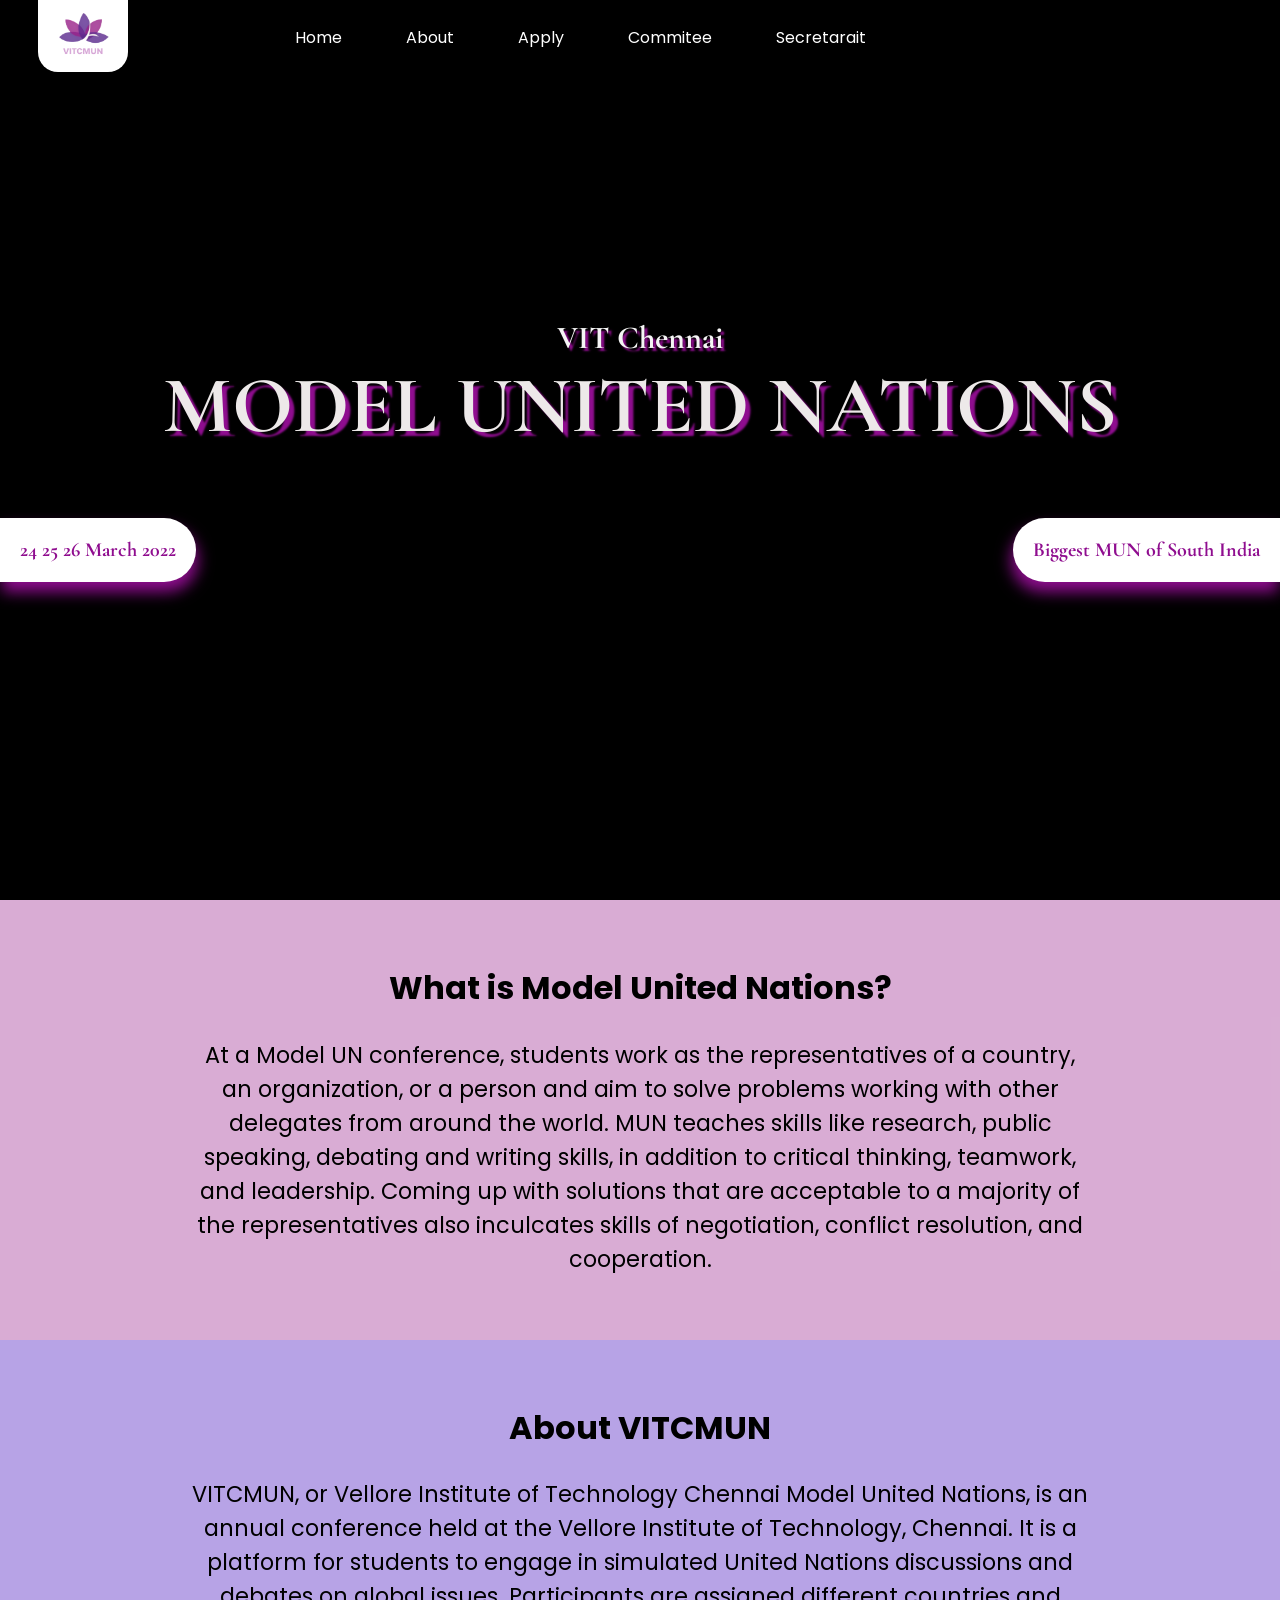
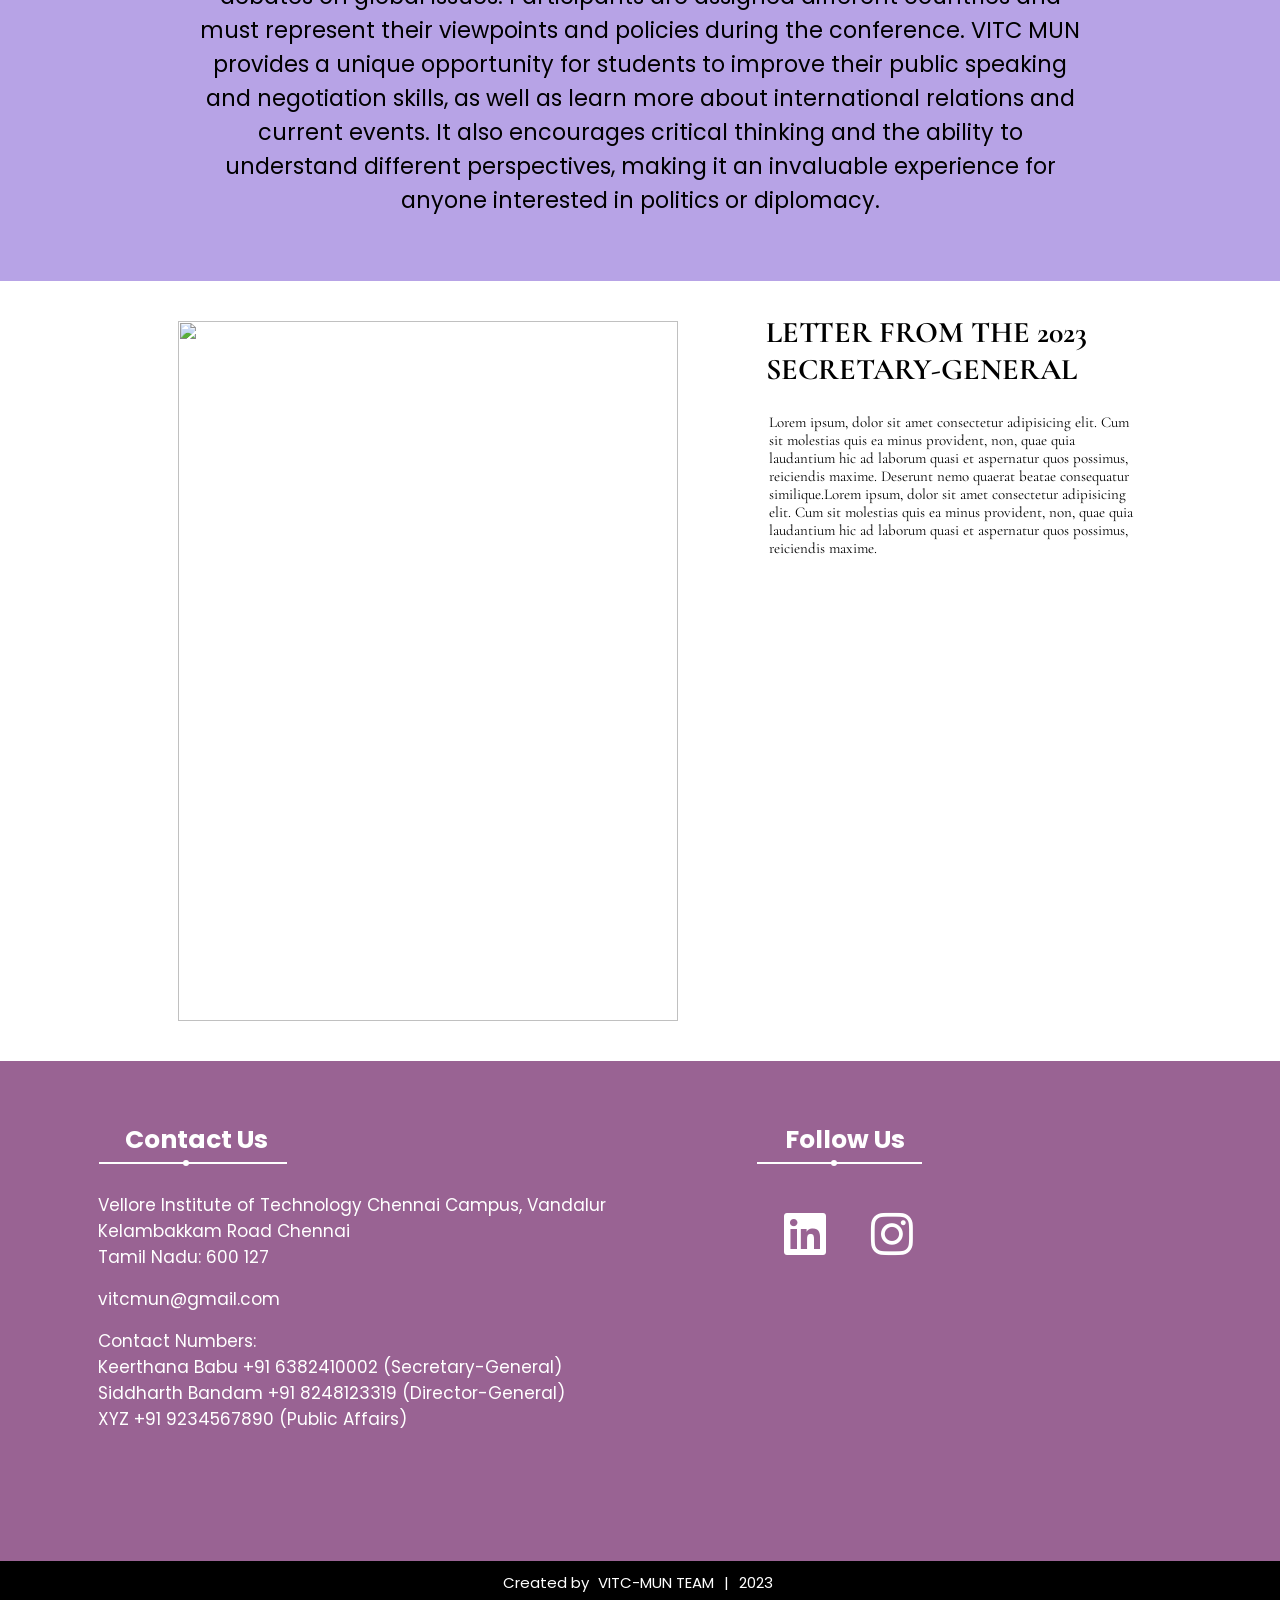
==== commit 5d2cdd29: "Add files via upload" ====
--- a/homepage/index.html
+++ b/homepage/index.html
@@ -1,52 +1,62 @@
 <!DOCTYPE html>
 <html lang="en">
-
-<head>
-  <link rel="stylesheet" href="https://cdnjs.cloudflare.com/ajax/libs/font-awesome/6.2.1/css/all.min.css"
-    integrity="sha512-MV7K8+y+gLIBoVD59lQIYicR65iaqukzvf/nwasF0nqhPay5w/9lJmVM2hMDcnK1OnMGCdVK+iQrJ7lzPJQd1w=="
-    crossorigin="anonymous" referrerpolicy="no-referrer" />
-  <link
-    href="https://fonts.googleapis.com/css2?family=Cormorant+Garamond:ital,wght@0,300;0,400;1,400;1,500&family=Poppins:ital,wght@0,200;0,300;1,300&display=swap"
-    rel="stylesheet">
-  <link
-    href="https://fonts.googleapis.com/css2?family=Cormorant+Garamond:ital,wght@0,300;0,400;1,400;1,500&family=Poppins:ital,wght@0,200;0,300;0,400;1,300&display=swap"
-    rel="stylesheet">
-  <link rel="preconnect" href="https://fonts.gstatic.com" crossorigin>
-  <link rel="preconnect" href="https://fonts.googleapis.com" />
-  <link rel="preconnect" href="https://fonts.gstatic.com" crossorigin />
-  <link
-    href="https://fonts.googleapis.com/css2?family=Poppins:ital,wght@0,100;0,200;0,300;0,400;0,500;0,600;0,700;0,800;0,900;1,100;1,200;1,300;1,400;1,500;1,600;1,700;1,800;1,900&display=swap"
-    rel="stylesheet" />
-  <link rel="stylesheet" href="style.css" />
-  <link rel="icon" href="./logo 2.png" />
-  <link
-    href="https://fonts.googleapis.com/css2?family=Cormorant+Garamond:ital,wght@0,300;0,400;1,400;1,500&display=swap"
-    rel="stylesheet">
-  <script src="https://cdnjs.cloudflare.com/ajax/libs/jquery/3.6.2/jquery.min.js"
-    integrity="sha512-tWHlutFnuG0C6nQRlpvrEhE4QpkG1nn2MOUMWmUeRePl4e3Aki0VB6W1v3oLjFtd0hVOtRQ9PHpSfN6u6/QXkQ=="
-    crossorigin="anonymous" referrerpolicy="no-referrer"></script>
-  <meta charset="UTF-8" />
-  <meta http-equiv="X-UA-Compatible" content="IE=edge" />
-  <meta name="viewport" content="width=device-width, initial-scale=1.0" />
-  <title>VITCMUN 2023</title>
-</head>
-<body>
-  <!--First section where you will land-->
-  <div class="main">
-    <!-- navbar for larger screens -->
-    <div class="navbar">
-      <nav id="nav">
-        <img id="munlogo" src="./logo.png" alt="MUN logo" />
-        <ul>
-          <li><a href="#" class="nav-a">Home</a></li>
-          <li><a href="#" class="nav-a">About</a></li>
-          <li><a href="#" class="nav-a">Apply</a></li>
-          <li><a href="#" class="nav-a">Commitee</a></li>
-          <li><a href="#" class="nav-a">Secretarait</a></li>
-        </ul>
-      </nav>
-    </div>
-    <!-- navbar for smaller screens
+  <head>
+    <link
+      rel="stylesheet"
+      href="https://cdnjs.cloudflare.com/ajax/libs/font-awesome/6.2.1/css/all.min.css"
+      integrity="sha512-MV7K8+y+gLIBoVD59lQIYicR65iaqukzvf/nwasF0nqhPay5w/9lJmVM2hMDcnK1OnMGCdVK+iQrJ7lzPJQd1w=="
+      crossorigin="anonymous"
+      referrerpolicy="no-referrer"
+    />
+    <link
+      href="https://fonts.googleapis.com/css2?family=Cormorant+Garamond:ital,wght@0,300;0,400;1,400;1,500&family=Poppins:ital,wght@0,200;0,300;1,300&display=swap"
+      rel="stylesheet"
+    />
+    <link
+      href="https://fonts.googleapis.com/css2?family=Cormorant+Garamond:ital,wght@0,300;0,400;1,400;1,500&family=Poppins:ital,wght@0,200;0,300;0,400;1,300&display=swap"
+      rel="stylesheet"
+    />
+    <link rel="preconnect" href="https://fonts.gstatic.com" crossorigin />
+    <link rel="preconnect" href="https://fonts.googleapis.com" />
+    <link rel="preconnect" href="https://fonts.gstatic.com" crossorigin />
+    <link
+      href="https://fonts.googleapis.com/css2?family=Poppins:ital,wght@0,100;0,200;0,300;0,400;0,500;0,600;0,700;0,800;0,900;1,100;1,200;1,300;1,400;1,500;1,600;1,700;1,800;1,900&display=swap"
+      rel="stylesheet"
+    />
+    <link rel="stylesheet" href="style.css" />
+    <link rel="icon" href="./logo 2.png" />
+    <link
+      href="https://fonts.googleapis.com/css2?family=Cormorant+Garamond:ital,wght@0,300;0,400;1,400;1,500&display=swap"
+      rel="stylesheet"
+    />
+    <script
+      src="https://cdnjs.cloudflare.com/ajax/libs/jquery/3.6.2/jquery.min.js"
+      integrity="sha512-tWHlutFnuG0C6nQRlpvrEhE4QpkG1nn2MOUMWmUeRePl4e3Aki0VB6W1v3oLjFtd0hVOtRQ9PHpSfN6u6/QXkQ=="
+      crossorigin="anonymous"
+      referrerpolicy="no-referrer"
+    ></script>
+    <meta charset="UTF-8" />
+    <meta http-equiv="X-UA-Compatible" content="IE=edge" />
+    <meta name="viewport" content="width=device-width, initial-scale=1.0" />
+    <title>VITCMUN 2023</title>
+  </head>
+  <body>
+    <!--First section where you will land-->
+    <div class="main">
+      <!-- navbar for larger screens -->
+      <div class="navbar">
+        <nav id="nav">
+          <img id="munlogo" src="./logo.png" alt="MUN logo" />
+          <ul>
+            <li><a href="#" class="nav-a">Home</a></li>
+            <li><a href="#" class="nav-a">About</a></li>
+            <li><a href="#" class="nav-a">Apply</a></li>
+            <li><a href="#" class="nav-a">Commitee</a></li>
+            <li><a href="#" class="nav-a">Secretarait</a></li>
+          </ul>
+        </nav>
+      </div>
+      <!-- navbar for smaller screens
   <div class="mobile-navbar">
     <nav id="mobile-nav">
       <img id="mobile-munlogo" src="./logo.png" alt="MUN logo">
@@ -59,127 +69,134 @@
       </ul>
     </nav>
   </div> -->
-    <div class="main-bg">
-      <div class="names">
-        <h3>VIT Chennai</h3>
-        <h1>MODEL UNITED NATIONS</h1>
-        <div class="dates-detail">
-          <p class="dates">24 25 26 March 2022</p>
-          <p class="detail">Biggest MUN of South India</p>
-        </div>
-      </div>
-    </div>
-  </div>
-  <!--About MUN-->
-  <div>
-    <div class="munintro">
-      <h2>What is Model United Nations?</h2>
+      <div class="main-bg">
+        <div class="names">
+          <h3>VIT Chennai</h3>
+          <h1>MODEL UNITED NATIONS</h1>
+          <div class="dates-detail">
+            <p class="dates">24 25 26 March 2022</p>
+            <p class="detail">Biggest MUN of South India</p>
+          </div>
+        </div>
+      </div>
+    </div>
+    <!--About MUN-->
+    <div>
+      <div class="munintro">
+        <h2>What is Model United Nations?</h2>
+        <p>
+          At a Model UN conference, students work as the representatives of a
+          country, an organization, or a person and aim to solve problems
+          working with other delegates from around the world. MUN teaches skills
+          like research, public speaking, debating and writing skills, in
+          addition to critical thinking, teamwork, and leadership. Coming up
+          with solutions that are acceptable to a majority of the
+          representatives also inculcates skills of negotiation, conflict
+          resolution, and cooperation.
+        </p>
+      </div>
+    </div>
+    <!--About VITCMUN-->
+    <div class="vitmunintro">
+      <h2>About VITCMUN</h2>
       <p>
-        At a Model UN conference, students work as the representatives of a
-        country, an organization, or a person and aim to solve problems
-        working with other delegates from around the world. MUN teaches skills
-        like research, public speaking, debating and writing skills, in
-        addition to critical thinking, teamwork, and leadership. Coming up
-        with solutions that are acceptable to a majority of the
-        representatives also inculcates skills of negotiation, conflict
-        resolution, and cooperation.
+        VITCMUN, or Vellore Institute of Technology Chennai Model United
+        Nations, is an annual conference held at the Vellore Institute of
+        Technology, Chennai. It is a platform for students to engage in
+        simulated United Nations discussions and debates on global issues.
+        Participants are assigned different countries and must represent their
+        viewpoints and policies during the conference. VITC MUN provides a
+        unique opportunity for students to improve their public speaking and
+        negotiation skills, as well as learn more about international relations
+        and current events. It also encourages critical thinking and the ability
+        to understand different perspectives, making it an invaluable experience
+        for anyone interested in politics or diplomacy.
       </p>
     </div>
-  </div>
-  <!--About VITCMUN-->
-  <div class="vitmunintro">
-    <h2>About VITCMUN</h2>
-    <p>
-      Model United Nations IITI is back again with the focus of giving a
-      platform to young, budding pioneers and pace-setters to address some of
-      the very grave problems engulfing the world. An assorted collecton of UN
-      committees to pursue, MUN IITI 6.0 offers an engaging opportunity for
-      delegates wanting meaningful deliberaton. This MUN is an attempt to
-      promote healthy discussion and debate on various conflicts and obstacles
-      from a young perspective and provide rational and feasible fixes to the
-      same. Our pool of dedicated MUN team will bring forth the most engaging
-      motions aimed to facilitate the highest quality of debate.
-    </p>
-  </div>
 
-  <!-- Letter_section -->
-  <div class="letter-container">
-    <div class="letter-wrappper">
-      <div class="pic">
-        <img src="/_DSC0124.JPG" alt="">
-      </div>
-      <div class="text-letter">
-        <div class="subtext">
-          <h1>LETTER FROM THE 2023 SECRETARY-GENERAL</h1>
-          <p> Lorem ipsum, dolor sit amet consectetur adipisicing elit. Cum sit molestias quis ea minus
-            provident, non, quae quia laudantium hic ad laborum quasi et aspernatur quos possimus,
-            reiciendis
-            maxime.
-            Deserunt nemo quaerat beatae consequatur similique.Lorem ipsum, dolor sit amet consectetur
-            adipisicing
-            elit. Cum sit molestias quis ea minus
-            provident, non, quae quia laudantium hic ad laborum quasi et aspernatur quos possimus,
-            reiciendis
-            maxime.</p>
-        </div>
-        <br>
-      </div>
-    </div>
-  </div>
-  <!-- Footer -->
-  <footer>
-    <div class="container">
-      <div class="footer-wrapper">
-        <div class="left">
-          <div class="text">
-            <div class="unt">
-              <div class="underline-text2 Heading">
-                Contact Us
+    <!-- Letter_section -->
+    <div class="letter-container">
+      <div class="letter-wrappper">
+        <div class="pic">
+          <img src="/_DSC0124.JPG" alt="" />
+        </div>
+        <div class="text-letter">
+          <div class="subtext">
+            <h1>LETTER FROM THE 2023 SECRETARY-GENERAL</h1>
+            <p>
+              Lorem ipsum, dolor sit amet consectetur adipisicing elit. Cum sit
+              molestias quis ea minus provident, non, quae quia laudantium hic
+              ad laborum quasi et aspernatur quos possimus, reiciendis maxime.
+              Deserunt nemo quaerat beatae consequatur similique.Lorem ipsum,
+              dolor sit amet consectetur adipisicing elit. Cum sit molestias
+              quis ea minus provident, non, quae quia laudantium hic ad laborum
+              quasi et aspernatur quos possimus, reiciendis maxime.
+            </p>
+          </div>
+          <br />
+        </div>
+      </div>
+    </div>
+    <!-- Footer -->
+    <footer>
+      <div class="container">
+        <div class="footer-wrapper">
+          <div class="left">
+            <div class="text">
+              <div class="unt">
+                <div class="underline-text2 Heading">Contact Us</div>
+              </div>
+              <div class="location">
+                <p>
+                  Vellore Institute of Technology Chennai Campus, Vandalur
+                  Kelambakkam Road Chennai
+                </p>
+                <p>Tamil Nadu: 600 127</p>
+              </div>
+              <div class="mail">
+                <p>vitcmun@gmail.com</p>
+              </div>
+              <div class="contact">
+                <p>Contact Numbers:</p>
+                <p>Keerthana Babu +91 6382410002 (Secretary-General)</p>
+                <p>Siddharth Bandam +91 8248123319 (Director-General)</p>
+                <p>XYZ +91 9234567890 (Public Affairs)</p>
               </div>
             </div>
-            <div class="location">
-              <p>Vellore Institute of Technology Chennai Campus, Vandalur Kelambakkam Road Chennai</p>
-              <p>Tamil Nadu: 600 127</p>
+          </div>
+          <div class="right">
+            <div class="text">
+              <div class="unt">
+                <div class="underline-text2 Heading">Follow Us</div>
+              </div>
+              <div>
+                <div class="control">
+                  <div class="icon">
+                    <a
+                      href="https://www.linkedin.com/company/vitc-model-united-nations/"
+                      class="links"
+                      ><i class="fa-brands fa-linkedin fa-3x"></i
+                    ></a>
+                    <a href="https://www.instagram.com/vitcmun/" class="links"
+                      ><i class="fa-brands fa-instagram fa-3x"></i
+                    ></a>
+                  </div>
+                </div>
+              </div>
             </div>
-            <div class="mail">
-              <p>vitcmun@gmail.com</p>
-            </div>
-            <div class="contact">
-              <p>
-                Contact Numbers:</p>
-              <p>Keerthana Babu +91 6382410002 (Secretary-General)</p>
-              <p>Siddharth Bandam +91 8248123319 (Director-General)</p>
-              <p>XYZ +91 9234567890 (Public Affairs)</p>
-            </div>
-          </div>
-        </div>
-        <div class="right">
-          <div class="text">
-            <div class="unt">
-              <div class="underline-text2 Heading">
-                Follow Us
-              </div>
-            </div>
-            <div>
-              <div class="control">
-                <div class="icon">
-                  <a href="https://www.linkedin.com/company/vitc-model-united-nations/" class="links"><i class="fa-brands fa-linkedin fa-3x"></i></a>
-                  <a href="https://www.instagram.com/vitcmun/" class="links"><i class="fa-brands fa-instagram fa-3x"></i></a>
-                </div>
-              </div>
-            </div>
-          </div>
-        </div>
-      </div>
-    </div>
-  </footer>
-  <div class="bottom">
-    <div class="bottom-text">
-      <p>Created by <a href=""><span class="gap">VITC-MUN TEAM</span></a><span class="gap">|</span><span
-          class="gap">2023</span> </p>
-    </div>
-  </div>
-  <script src="./script.js"></script>
-  <script src="./navbar.js"></script>
-</body>
-</html>+          </div>
+        </div>
+      </div>
+    </footer>
+    <div class="bottom">
+      <div class="bottom-text">
+        <p>
+          Created by <a href=""><span class="gap">VITC-MUN TEAM</span></a
+          ><span class="gap">|</span><span class="gap">2023</span>
+        </p>
+      </div>
+    </div>
+    <script src="./script.js"></script>
+    <script src="./navbar.js"></script>
+  </body>
+</html>
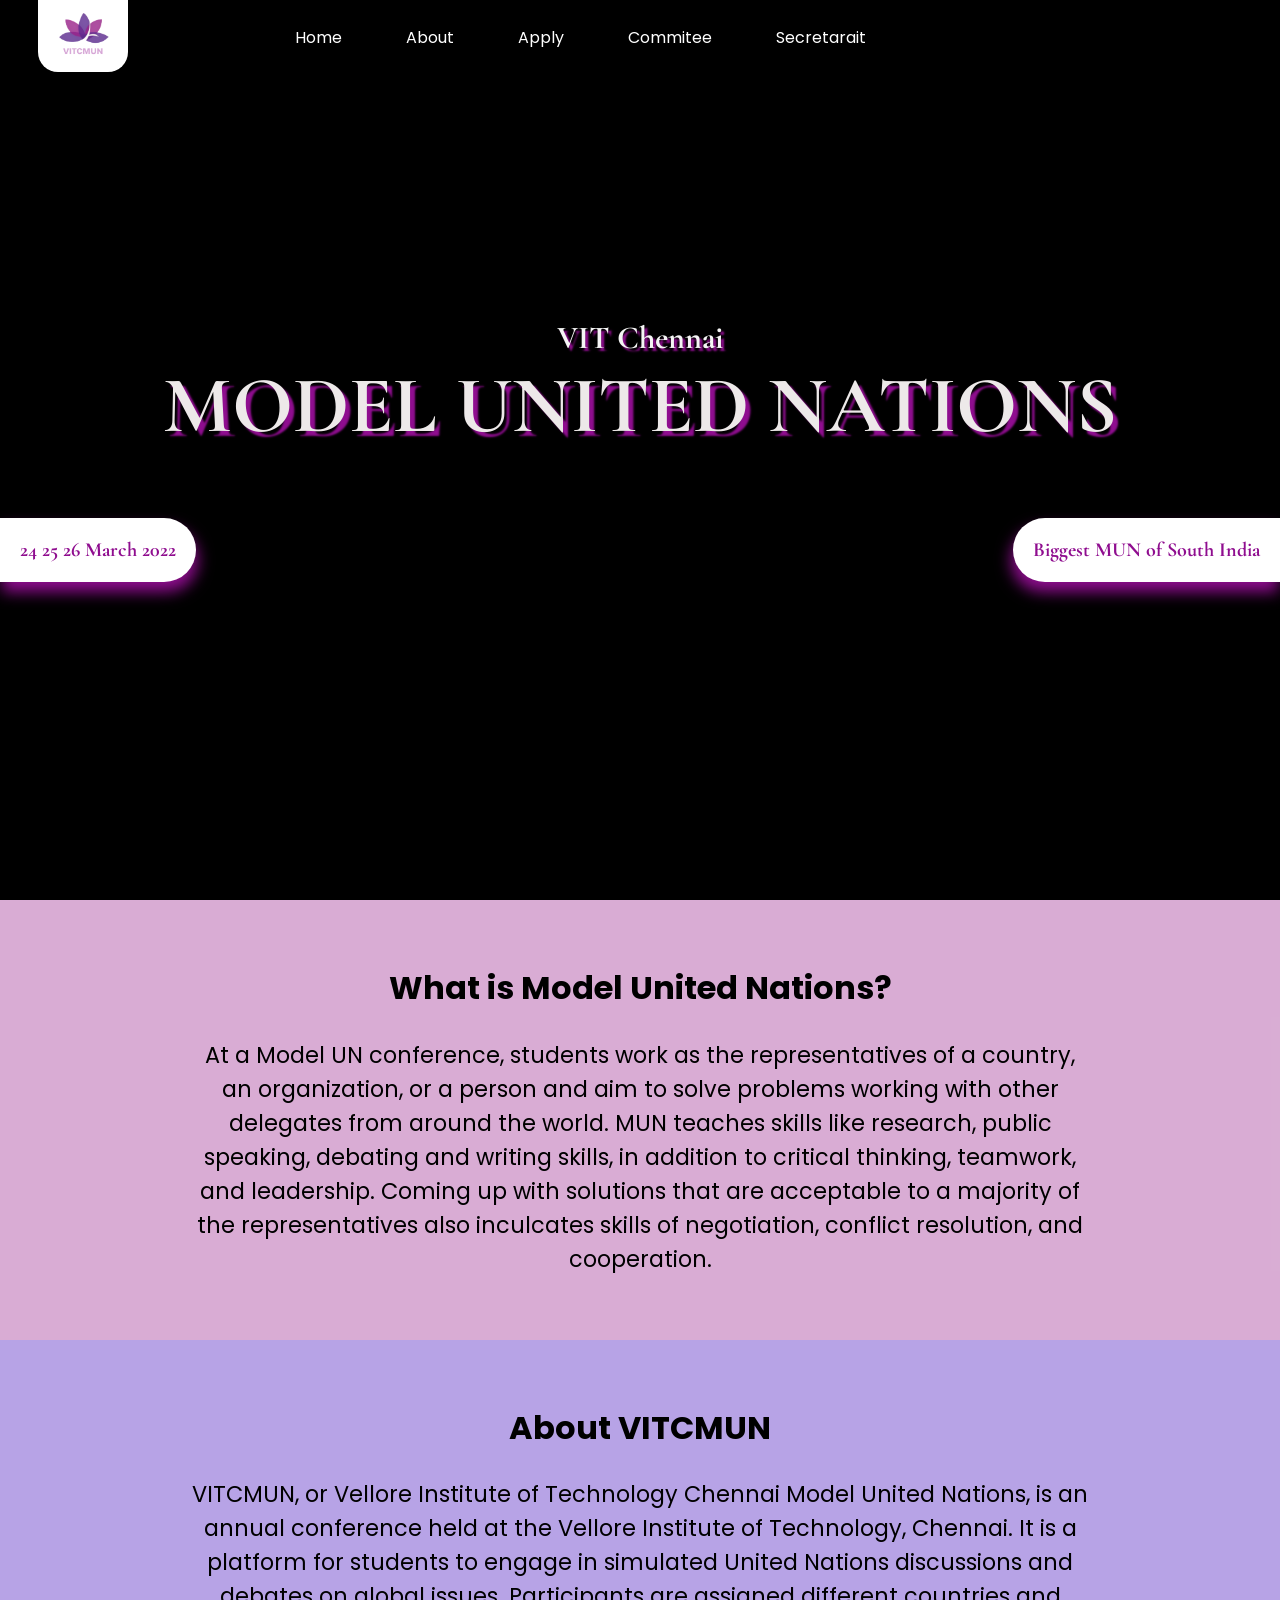
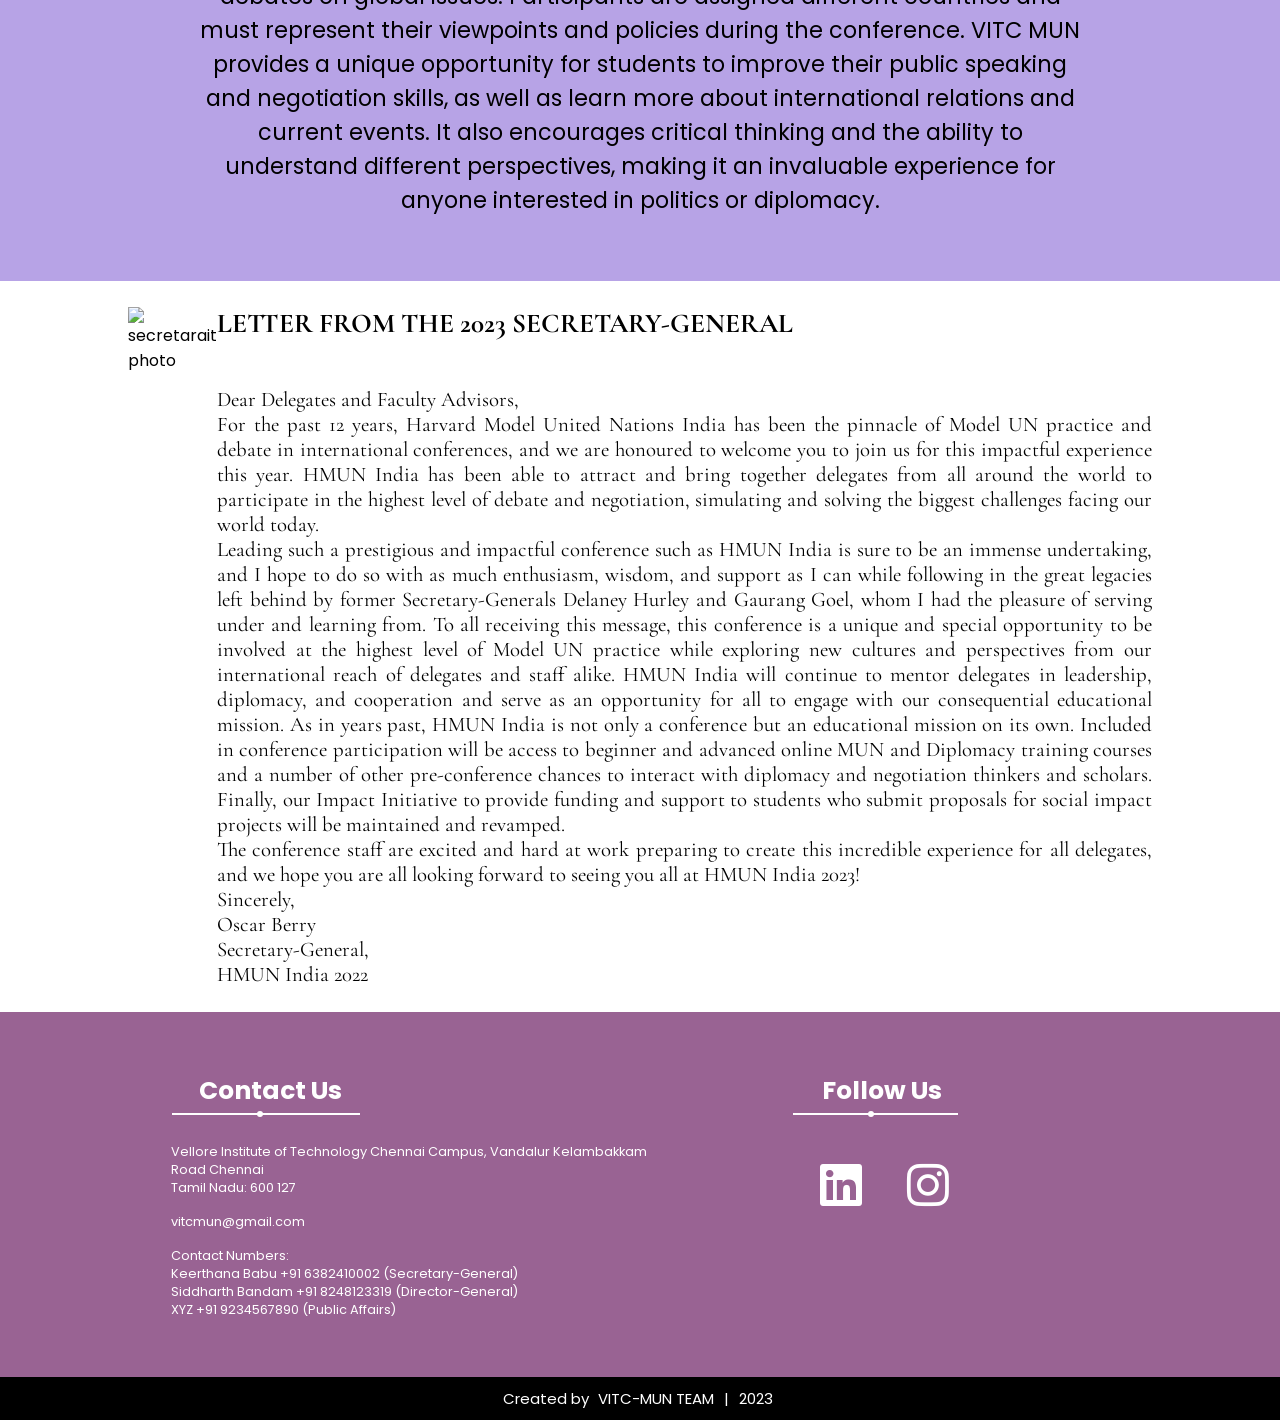
==== commit c6eabf15: "Add files via upload" ====
--- a/homepage/index.html
+++ b/homepage/index.html
@@ -118,19 +118,44 @@
     <div class="letter-container">
       <div class="letter-wrappper">
         <div class="pic">
-          <img src="/_DSC0124.JPG" alt="" />
+          <img src="/_DSC0124.JPG" alt="secretarait photo" />
         </div>
         <div class="text-letter">
           <div class="subtext">
             <h1>LETTER FROM THE 2023 SECRETARY-GENERAL</h1>
             <p>
-              Lorem ipsum, dolor sit amet consectetur adipisicing elit. Cum sit
-              molestias quis ea minus provident, non, quae quia laudantium hic
-              ad laborum quasi et aspernatur quos possimus, reiciendis maxime.
-              Deserunt nemo quaerat beatae consequatur similique.Lorem ipsum,
-              dolor sit amet consectetur adipisicing elit. Cum sit molestias
-              quis ea minus provident, non, quae quia laudantium hic ad laborum
-              quasi et aspernatur quos possimus, reiciendis maxime.
+              Dear Delegates and Faculty Advisors,<br> For the past 12 years,
+              Harvard Model United Nations India has been the pinnacle of Model
+              UN practice and debate in international conferences, and we are
+              honoured to welcome you to join us for this impactful experience
+              this year. HMUN India has been able to attract and bring together
+              delegates from all around the world to participate in the highest
+              level of debate and negotiation, simulating and solving the
+              biggest challenges facing our world today.<br> Leading such a
+              prestigious and impactful conference such as HMUN India is sure to
+              be an immense undertaking, and I hope to do so with as much
+              enthusiasm, wisdom, and support as I can while following in the
+              great legacies left behind by former Secretary-Generals Delaney
+              Hurley and Gaurang Goel, whom I had the pleasure of serving under
+              and learning from. To all receiving this message, this conference
+              is a unique and special opportunity to be involved at the highest
+              level of Model UN practice while exploring new cultures and
+              perspectives from our international reach of delegates and staff
+              alike. HMUN India will continue to mentor delegates in leadership,
+              diplomacy, and cooperation and serve as an opportunity for all to
+              engage with our consequential educational mission. As in years
+              past, HMUN India is not only a conference but an educational
+              mission on its own. Included in conference participation will be
+              access to beginner and advanced online MUN and Diplomacy training
+              courses and a number of other pre-conference chances to interact
+              with diplomacy and negotiation thinkers and scholars. Finally, our
+              Impact Initiative to provide funding and support to students who
+              submit proposals for social impact projects will be maintained and
+              revamped.<br> The conference staff are excited and hard at work
+              preparing to create this incredible experience for all delegates,
+              and we hope you are all looking forward to seeing you all at HMUN
+              India 2023!<br> Sincerely,<br> Oscar Berry<br> Secretary-General,<br> HMUN India
+              2022
             </p>
           </div>
           <br />
@@ -188,6 +213,7 @@
         </div>
       </div>
     </footer>
+    <!--Created By-->
     <div class="bottom">
       <div class="bottom-text">
         <p>
--- a/homepage/style.css
+++ b/homepage/style.css
@@ -43,7 +43,7 @@
   font-weight: 500;
   position: relative;
   cursor: default;
-  font-family: 'Cormorant Garamond', serif;
+  font-family: "Cormorant Garamond", serif;
 }
 .names h3 {
   text-shadow: rgb(143, 13, 143) 3px 3px 2px;
@@ -163,6 +163,7 @@
   color: #7f56de;
   transition: all 0.6s;
 }  */
+
 #munlogo {
   width: 7%;
   margin-top: -1%;
@@ -240,77 +241,69 @@
 
 .letter-container {
   display: flex;
-  flex-direction: column;
   align-items: center;
   justify-content: center;
-  width: 100%;
-  height: 100%;
   /* background: red; */
   /* background: rgba(183, 163, 230, 0.47); */
 }
 
-
 .letter-wrappper {
-  height: 80%;
-  width: 80%;
   /* border: 1px solid black; */
   /* background: rgba(183, 163, 230, 0.47); */
   display: flex;
-  gap: 30px;
   align-items: flex-start;
   justify-content: center;
   font-family: "Poppins", sans-serif;
+  margin-top: 2%;
+  margin-bottom: 2%;
+  margin-left: 10%;
+  margin-right: 10%;
 }
 
 .pic img {
-  width: 500px;
-  height: 700px;
+  width: 80%;
+  height: 40%;
   background-repeat: no-repeat;
   background-size: cover;
-  margin: 40px 50px;
 }
 
 .text-letter {
   display: flex;
-  flex-direction: column;
-  font-size: 15px;
   justify-content: flex-start;
-  width: 50%;
-  height: 100%;
 }
 
 .subtext {
-  margin: 8px;
-  font-family: 'Cormorant Garamond', serif;
-}
-
+  font-family: "Cormorant Garamond", serif;
+}
+
+.subtext h1 {
+  text-align: start;
+  font-size: 1.7rem;
+}
 .subtext p {
   color: black;
-  margin-left: 3px;
-  margin-top: 3px;
-}
-
-.subtext h1{
-  margin: 25px 0;
+  text-align: justify;
+  margin-top: 5%;
+  font-size: 1.3rem;
 }
 
 /* Footer */
 footer {
   background-color: rgba(128, 60, 120, 0.8);
 }
+
 .footer-wrapper {
   display: flex;
   flex-direction: row;
   justify-content: space-evenly;
   align-items: flex-start;
   gap: 120px;
-  height: 500px;
 }
 
 .left {
   width: 50%;
   height: 50%;
-  margin-left: 80px;
+  margin-left: 12%;
 }
 
 .right {
@@ -322,23 +315,22 @@
   display: flex;
   flex-direction: column;
   /* margin: 30px 0px 0px 15px; */
+  margin-bottom: 10%;
 }
 
 .contact p,
 .location p,
 .mail p {
   flex-direction: row;
-  margin-left: 2% ;
+  margin-left: 2%;
   color: white;
 }
 
-.contact ,
-.location ,
-.mail  {
-  margin: 8px ;
-
-}
-
+.contact,
+.location,
+.mail {
+  margin: 8px;
+}
 
 #Hi {
   text-decoration: underline;
@@ -353,7 +345,7 @@
   display: inline-block;
   /* color: rgba(67, 22, 62, 0.8); */
   color: white;
-  font-size: 30px;
+  font-size: 20%;
   font-weight: bold;
 }
 
@@ -378,7 +370,6 @@
   /* background: rgba(128, 60, 120, 0.8); */
   height: 6px;
   left: 55%;
-
   border-radius: 5px;
 }
 
@@ -395,10 +386,7 @@
   justify-content: center;
   align-items: center;
   margin-left: 78px;
-
-}
-
-
+}
 
 i {
   font-size: 112px;
@@ -416,7 +404,7 @@
 }
 
 .control {
-  display: inline-flex;
+  display: flex;
   flex-direction: row;
 }
 
@@ -449,7 +437,7 @@
 .bottom-text p {
   font-size: 15px;
   margin: 10px;
-  font-family: 'Poppins', sans-serif;
+  font-family: "Poppins", sans-serif;
 }
 
 .gap {
@@ -459,18 +447,79 @@
 .mail,
 .contact,
 .location {
-  font-family: 'Poppins', sans-serif;
+  font-family: "Poppins", sans-serif;
   font-weight: 400;
   /* font-weight: regular; */
-  font-size: 17px;
-}
-
-.Heading{
-  font-family: 'Poppins', sans-serif;
+  font-size: 80%;
+}
+
+.Heading {
+  font-family: "Poppins", sans-serif;
   font-size: 25px;
 }
 
-
-
-
-@media only screen and (max-width: 1050px) {}+@media only screen and (max-width: 690px) {
+  .munintro h2 {
+    font-size: 1.5rem;
+  }
+
+  .munintro p {
+    font-size: 1rem;
+  }
+
+  .vitmunintro h2 {
+    font-size: 1.5rem;
+  }
+
+  .vitmunintro p {
+    font-size: 1rem;
+  }
+
+  .footer-wrapper {
+    align-items: center;
+    flex-direction: column;
+    gap: 00px;
+  }
+
+  .footer-wrapper .right{
+    margin-top: -10%;
+  }
+  
+  .right .contact{
+    margin-top: -5%; 
+  }
+}
+
+@media only screen and (max-width: 610px) {
+  .letter-wrappper {
+    flex-direction: column;
+  }
+  .subtext h1 {
+    font-size: 1.2rem;
+  }
+  .subtext p {
+    font-size: 1rem;
+  }
+  .pic img {
+    align-items: center;
+    width: 80%;
+    height: 500%;
+  }
+}
+@media only screen and (max-width: 425px) {
+  .munintro h2 {
+    font-size: 1.2rem;
+  }
+
+  .munintro p {
+    font-size: 1rem;
+  }
+
+  .vitmunintro h2 {
+    font-size: 1.2rem;
+  }
+
+  .vitmunintro p {
+    font-size: 1rem;
+  }
+}
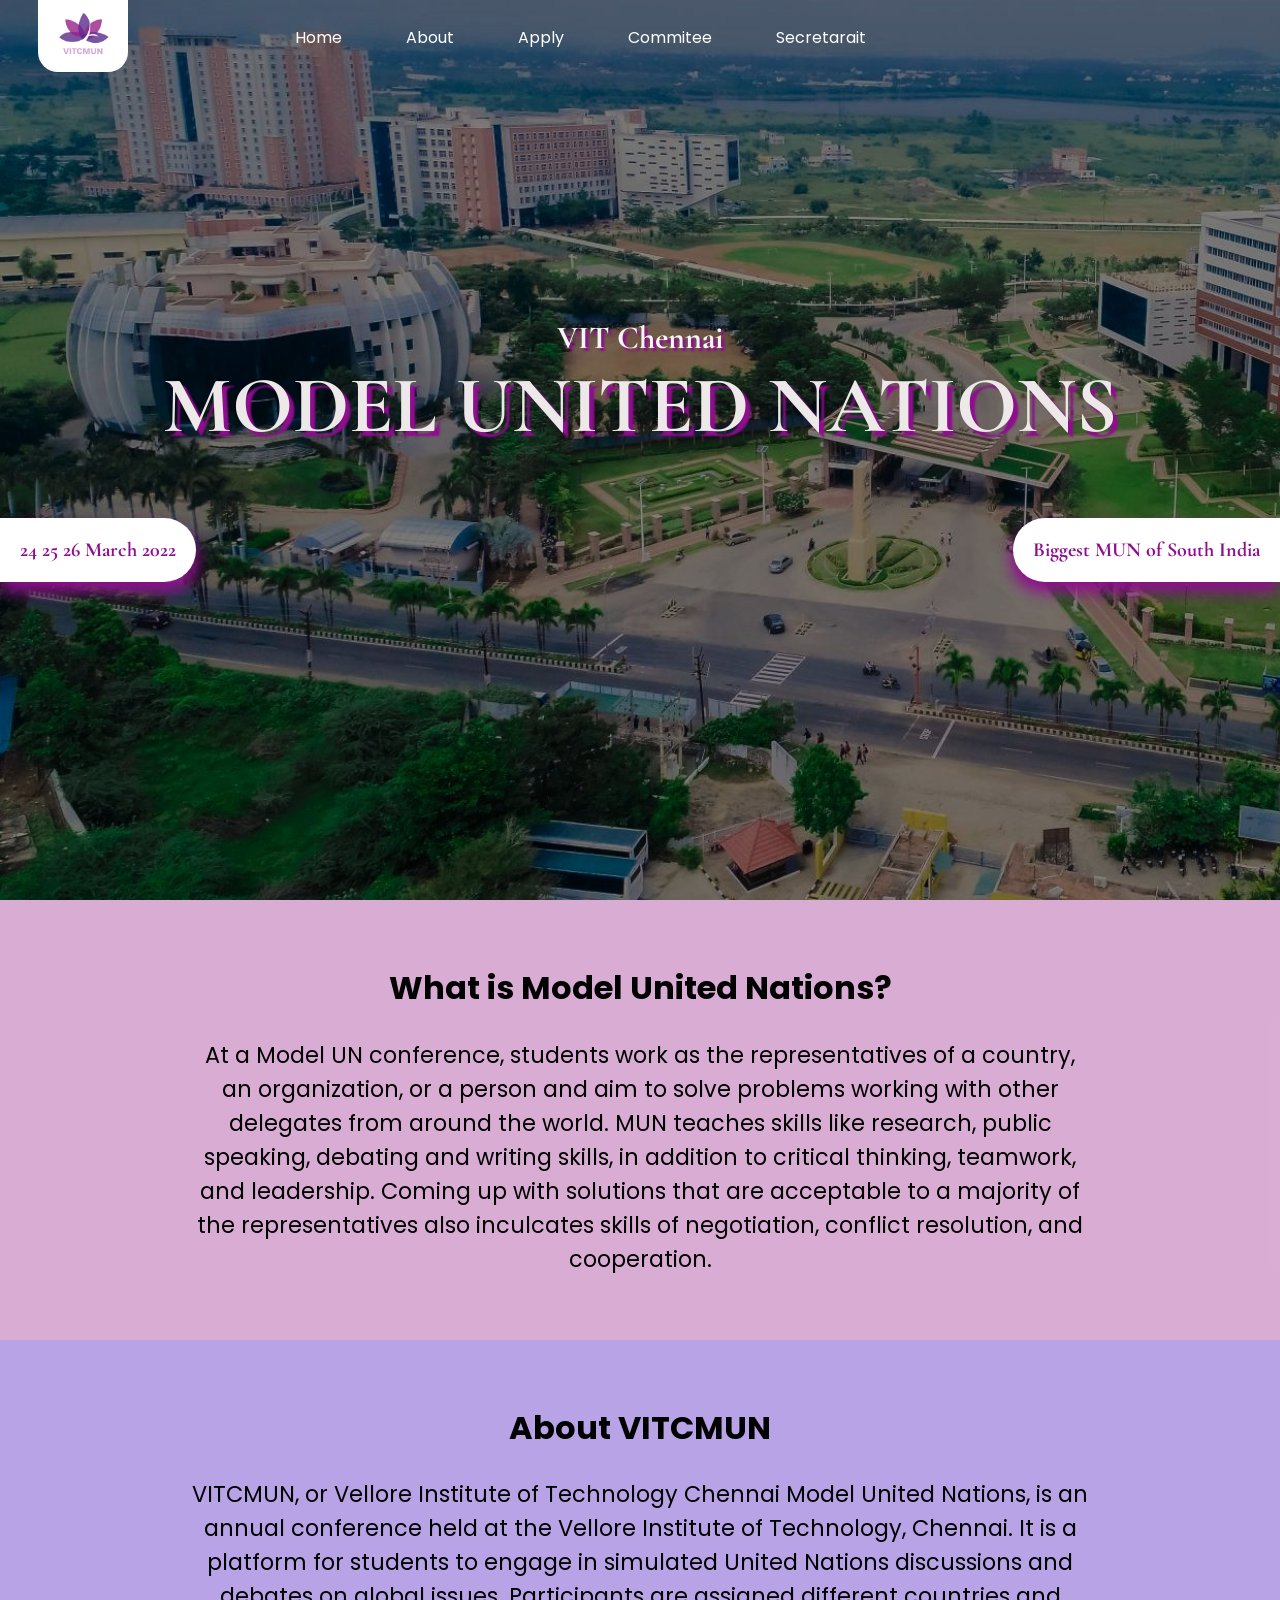
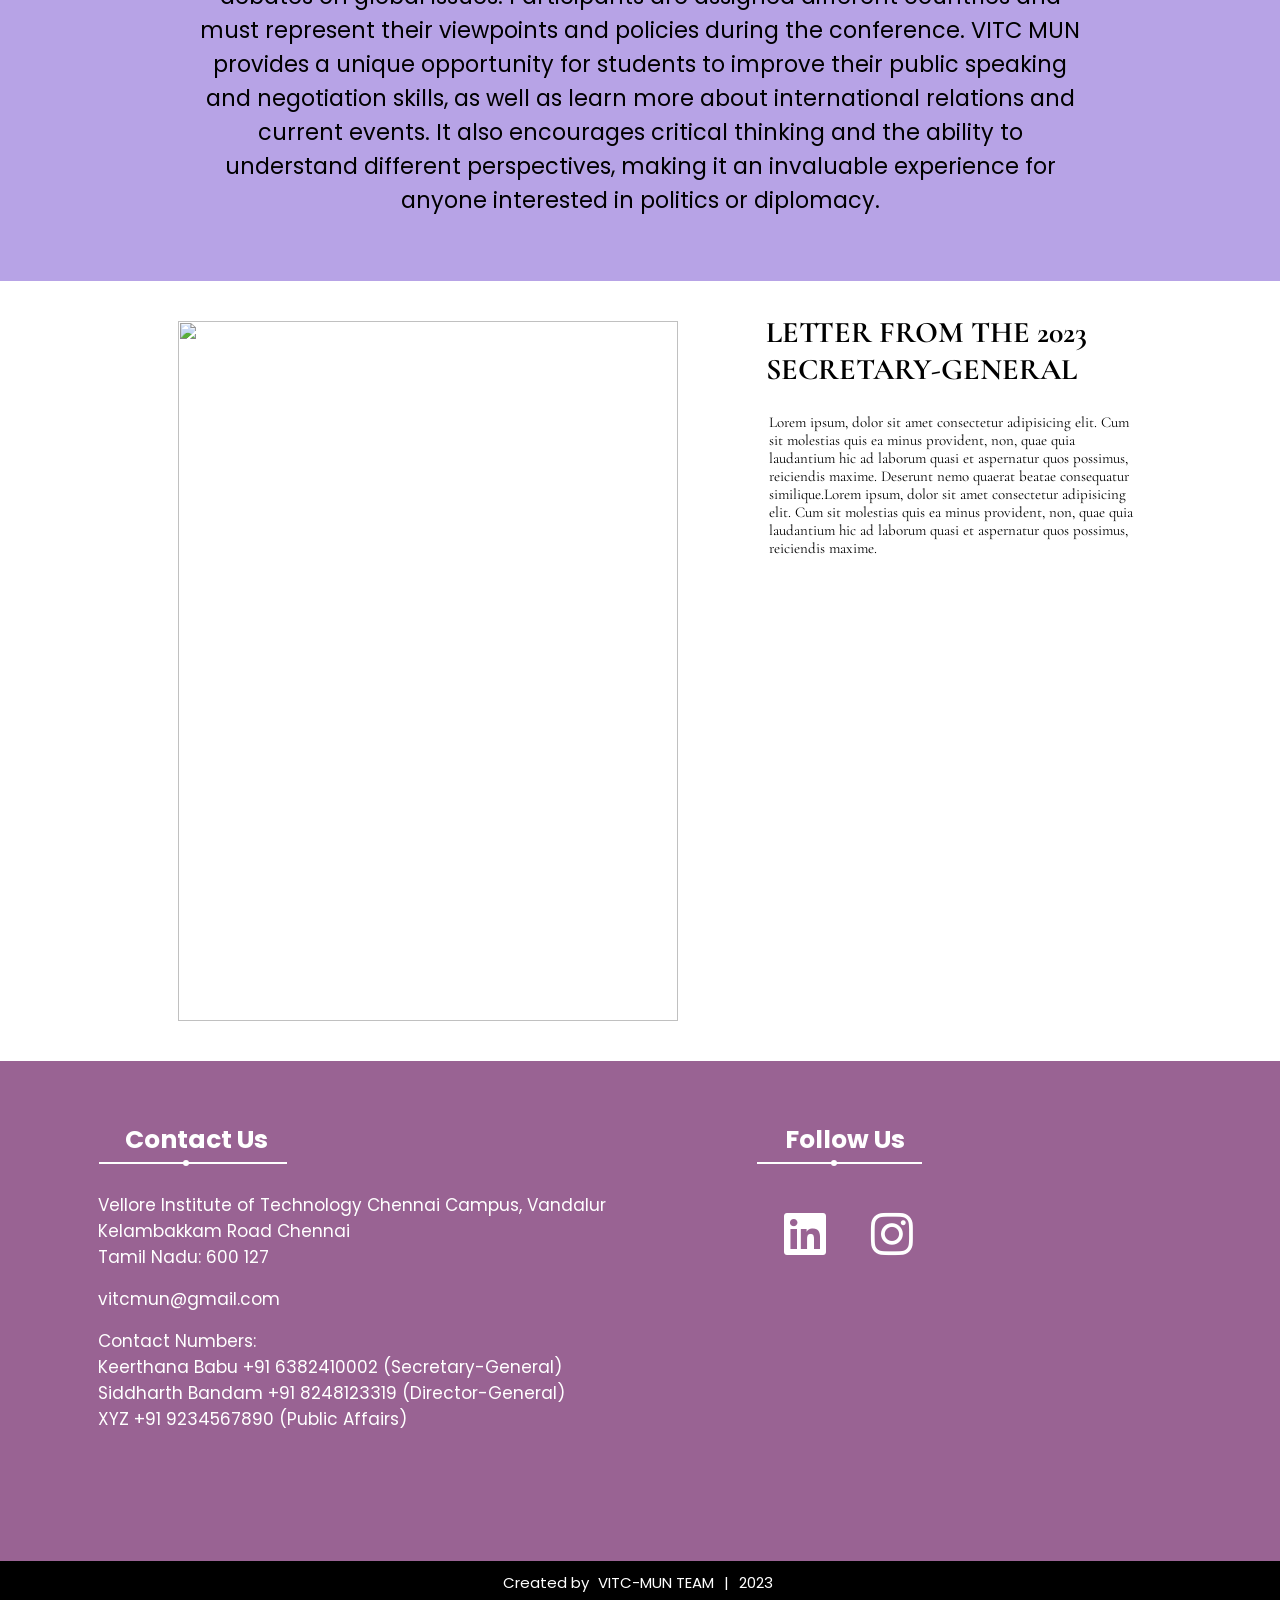
==== commit ada993f1: "Made the website responsive" ====
--- a/homepage/index.html
+++ b/homepage/index.html
@@ -1,228 +1,207 @@
 <!DOCTYPE html>
 <html lang="en">
-  <head>
-    <link
-      rel="stylesheet"
-      href="https://cdnjs.cloudflare.com/ajax/libs/font-awesome/6.2.1/css/all.min.css"
-      integrity="sha512-MV7K8+y+gLIBoVD59lQIYicR65iaqukzvf/nwasF0nqhPay5w/9lJmVM2hMDcnK1OnMGCdVK+iQrJ7lzPJQd1w=="
-      crossorigin="anonymous"
-      referrerpolicy="no-referrer"
-    />
-    <link
-      href="https://fonts.googleapis.com/css2?family=Cormorant+Garamond:ital,wght@0,300;0,400;1,400;1,500&family=Poppins:ital,wght@0,200;0,300;1,300&display=swap"
-      rel="stylesheet"
-    />
-    <link
-      href="https://fonts.googleapis.com/css2?family=Cormorant+Garamond:ital,wght@0,300;0,400;1,400;1,500&family=Poppins:ital,wght@0,200;0,300;0,400;1,300&display=swap"
-      rel="stylesheet"
-    />
-    <link rel="preconnect" href="https://fonts.gstatic.com" crossorigin />
-    <link rel="preconnect" href="https://fonts.googleapis.com" />
-    <link rel="preconnect" href="https://fonts.gstatic.com" crossorigin />
-    <link
-      href="https://fonts.googleapis.com/css2?family=Poppins:ital,wght@0,100;0,200;0,300;0,400;0,500;0,600;0,700;0,800;0,900;1,100;1,200;1,300;1,400;1,500;1,600;1,700;1,800;1,900&display=swap"
-      rel="stylesheet"
-    />
-    <link rel="stylesheet" href="style.css" />
-    <link rel="icon" href="./logo 2.png" />
-    <link
-      href="https://fonts.googleapis.com/css2?family=Cormorant+Garamond:ital,wght@0,300;0,400;1,400;1,500&display=swap"
-      rel="stylesheet"
-    />
-    <script
-      src="https://cdnjs.cloudflare.com/ajax/libs/jquery/3.6.2/jquery.min.js"
-      integrity="sha512-tWHlutFnuG0C6nQRlpvrEhE4QpkG1nn2MOUMWmUeRePl4e3Aki0VB6W1v3oLjFtd0hVOtRQ9PHpSfN6u6/QXkQ=="
-      crossorigin="anonymous"
-      referrerpolicy="no-referrer"
-    ></script>
-    <meta charset="UTF-8" />
-    <meta http-equiv="X-UA-Compatible" content="IE=edge" />
-    <meta name="viewport" content="width=device-width, initial-scale=1.0" />
-    <title>VITCMUN 2023</title>
-  </head>
-  <body>
-    <!--First section where you will land-->
-    <div class="main">
-      <!-- navbar for larger screens -->
-      <div class="navbar">
-        <nav id="nav">
-          <img id="munlogo" src="./logo.png" alt="MUN logo" />
+
+<head>
+  <link rel="stylesheet" href="https://cdnjs.cloudflare.com/ajax/libs/font-awesome/6.2.1/css/all.min.css"
+    integrity="sha512-MV7K8+y+gLIBoVD59lQIYicR65iaqukzvf/nwasF0nqhPay5w/9lJmVM2hMDcnK1OnMGCdVK+iQrJ7lzPJQd1w=="
+    crossorigin="anonymous" referrerpolicy="no-referrer" />
+  <link
+    href="https://fonts.googleapis.com/css2?family=Cormorant+Garamond:ital,wght@0,300;0,400;1,400;1,500&family=Poppins:ital,wght@0,200;0,300;1,300&display=swap"
+    rel="stylesheet" />
+  <link
+    href="https://fonts.googleapis.com/css2?family=Cormorant+Garamond:ital,wght@0,300;0,400;1,400;1,500&family=Poppins:ital,wght@0,200;0,300;0,400;1,300&display=swap"
+    rel="stylesheet" />
+  <link rel="preconnect" href="https://fonts.gstatic.com" crossorigin />
+  <link rel="preconnect" href="https://fonts.googleapis.com" />
+  <link rel="preconnect" href="https://fonts.gstatic.com" crossorigin />
+  <link
+    href="https://fonts.googleapis.com/css2?family=Poppins:ital,wght@0,100;0,200;0,300;0,400;0,500;0,600;0,700;0,800;0,900;1,100;1,200;1,300;1,400;1,500;1,600;1,700;1,800;1,900&display=swap"
+    rel="stylesheet" />
+  <link rel="stylesheet" href="style.css" />
+  <link rel="icon" href="./logo 2.png" />
+  <link
+    href="https://fonts.googleapis.com/css2?family=Cormorant+Garamond:ital,wght@0,300;0,400;1,400;1,500&display=swap"
+    rel="stylesheet" />
+  <link rel="stylesheet" href="https://cdnjs.cloudflare.com/ajax/libs/font-awesome/6.2.1/css/all.min.css"
+    integrity="sha512-MV7K8+y+gLIBoVD59lQIYicR65iaqukzvf/nwasF0nqhPay5w/9lJmVM2hMDcnK1OnMGCdVK+iQrJ7lzPJQd1w=="
+    crossorigin="anonymous" referrerpolicy="no-referrer" />
+  <script src="https://cdnjs.cloudflare.com/ajax/libs/jquery/3.6.2/jquery.min.js"
+    integrity="sha512-tWHlutFnuG0C6nQRlpvrEhE4QpkG1nn2MOUMWmUeRePl4e3Aki0VB6W1v3oLjFtd0hVOtRQ9PHpSfN6u6/QXkQ=="
+    crossorigin="anonymous" referrerpolicy="no-referrer"></script>
+  <meta charset="UTF-8" />
+  <meta http-equiv="X-UA-Compatible" content="IE=edge" />
+  <meta name="viewport" content="width=device-width, initial-scale=1.0" />
+  <title>VITCMUN 2023</title>
+</head>
+
+<body>
+  <div class="overlay"></div>
+  <!--First section where you will land-->
+  <div class="main">
+    <!-- navbar for larger screens -->
+    <div class="navbar">
+      <nav id="nav">
+        <img id="munlogo" src="./logo.png" alt="MUN logo" />
+        <ul>
+          <li><a href="#" class="nav-a">Home</a></li>
+          <li><a href="#" class="nav-a">About</a></li>
+          <li><a href="#" class="nav-a">Apply</a></li>
+          <li><a href="#" class="nav-a">Commitee</a></li>
+          <li><a href="#" class="nav-a">Secretarait</a></li>
+        </ul>
+      </nav>
+    </div>
+
+
+    <!-- navbar for smaller screens -->
+    <div class="mobile-navbar">
+      <nav id="mobile-nav">
+        <div class="mobile-wrapper">
+          <div class="mobile-logo">
+            <img id="mobile-munlogo" src="./logo.png" alt="MUN logo">
+          </div>
+          <div class="mobile-menu">
+            <i class="fa-solid fa-bars more"></i>
+            <i class="fa-solid fa-xmark cancel"></i>
+          </div>
+        </div>
+        <div class="mobile-nav-ele">
           <ul>
-            <li><a href="#" class="nav-a">Home</a></li>
-            <li><a href="#" class="nav-a">About</a></li>
-            <li><a href="#" class="nav-a">Apply</a></li>
-            <li><a href="#" class="nav-a">Commitee</a></li>
-            <li><a href="#" class="nav-a">Secretarait</a></li>
+            <li><a href="#" class="mobile-nav-a">Home</a></li>
+            <li><a href="#" class="mobile-nav-a">About</a></li>
+            <li><a href="#" class="mobile-nav-a">Apply</a></li>
+            <li><a href="#" class="mobile-nav-a">Commitee</a></li>
+            <li><a href="#" class="mobile-nav-a">Secretarait</a></li>
           </ul>
-        </nav>
-      </div>
-      <!-- navbar for smaller screens
-  <div class="mobile-navbar">
-    <nav id="mobile-nav">
-      <img id="mobile-munlogo" src="./logo.png" alt="MUN logo">
-      <ul>
-        <li><a href="#" class="mobile-nav-a">Home</a></li>
-        <li><a href="#" class="mobile-nav-a">About</a></li>
-        <li><a href="#" class="mobile-nav-a">Apply</a></li>
-        <li><a href="#" class="mobile-nav-a">Commitee</a></li>
-        <li><a href="#" class="mobile-nav-a">Secretarait</a></li>
-      </ul>
-    </nav>
-  </div> -->
-      <div class="main-bg">
-        <div class="names">
-          <h3>VIT Chennai</h3>
-          <h1>MODEL UNITED NATIONS</h1>
-          <div class="dates-detail">
-            <p class="dates">24 25 26 March 2022</p>
-            <p class="detail">Biggest MUN of South India</p>
-          </div>
-        </div>
-      </div>
-    </div>
-    <!--About MUN-->
-    <div>
-      <div class="munintro">
-        <h2>What is Model United Nations?</h2>
-        <p>
-          At a Model UN conference, students work as the representatives of a
-          country, an organization, or a person and aim to solve problems
-          working with other delegates from around the world. MUN teaches skills
-          like research, public speaking, debating and writing skills, in
-          addition to critical thinking, teamwork, and leadership. Coming up
-          with solutions that are acceptable to a majority of the
-          representatives also inculcates skills of negotiation, conflict
-          resolution, and cooperation.
-        </p>
-      </div>
-    </div>
-    <!--About VITCMUN-->
-    <div class="vitmunintro">
-      <h2>About VITCMUN</h2>
+        </div>
+      </nav>
+    </div>
+
+    <div class="main-bg">
+      <div class="names">
+        <h3>VIT Chennai</h3>
+        <h1>MODEL UNITED NATIONS</h1>
+        <div class="dates-detail">
+          <p class="dates">24 25 26 March 2022</p>
+          <p class="detail">Biggest MUN of South India</p>
+        </div>
+      </div>
+    </div>
+  </div>
+  <!--About MUN-->
+  <div>
+    <div class="munintro">
+      <h2>What is Model United Nations?</h2>
       <p>
-        VITCMUN, or Vellore Institute of Technology Chennai Model United
-        Nations, is an annual conference held at the Vellore Institute of
-        Technology, Chennai. It is a platform for students to engage in
-        simulated United Nations discussions and debates on global issues.
-        Participants are assigned different countries and must represent their
-        viewpoints and policies during the conference. VITC MUN provides a
-        unique opportunity for students to improve their public speaking and
-        negotiation skills, as well as learn more about international relations
-        and current events. It also encourages critical thinking and the ability
-        to understand different perspectives, making it an invaluable experience
-        for anyone interested in politics or diplomacy.
+        At a Model UN conference, students work as the representatives of a
+        country, an organization, or a person and aim to solve problems
+        working with other delegates from around the world. MUN teaches skills
+        like research, public speaking, debating and writing skills, in
+        addition to critical thinking, teamwork, and leadership. Coming up
+        with solutions that are acceptable to a majority of the
+        representatives also inculcates skills of negotiation, conflict
+        resolution, and cooperation.
       </p>
     </div>
-
-    <!-- Letter_section -->
-    <div class="letter-container">
-      <div class="letter-wrappper">
-        <div class="pic">
-          <img src="/_DSC0124.JPG" alt="secretarait photo" />
-        </div>
-        <div class="text-letter">
-          <div class="subtext">
-            <h1>LETTER FROM THE 2023 SECRETARY-GENERAL</h1>
-            <p>
-              Dear Delegates and Faculty Advisors,<br> For the past 12 years,
-              Harvard Model United Nations India has been the pinnacle of Model
-              UN practice and debate in international conferences, and we are
-              honoured to welcome you to join us for this impactful experience
-              this year. HMUN India has been able to attract and bring together
-              delegates from all around the world to participate in the highest
-              level of debate and negotiation, simulating and solving the
-              biggest challenges facing our world today.<br> Leading such a
-              prestigious and impactful conference such as HMUN India is sure to
-              be an immense undertaking, and I hope to do so with as much
-              enthusiasm, wisdom, and support as I can while following in the
-              great legacies left behind by former Secretary-Generals Delaney
-              Hurley and Gaurang Goel, whom I had the pleasure of serving under
-              and learning from. To all receiving this message, this conference
-              is a unique and special opportunity to be involved at the highest
-              level of Model UN practice while exploring new cultures and
-              perspectives from our international reach of delegates and staff
-              alike. HMUN India will continue to mentor delegates in leadership,
-              diplomacy, and cooperation and serve as an opportunity for all to
-              engage with our consequential educational mission. As in years
-              past, HMUN India is not only a conference but an educational
-              mission on its own. Included in conference participation will be
-              access to beginner and advanced online MUN and Diplomacy training
-              courses and a number of other pre-conference chances to interact
-              with diplomacy and negotiation thinkers and scholars. Finally, our
-              Impact Initiative to provide funding and support to students who
-              submit proposals for social impact projects will be maintained and
-              revamped.<br> The conference staff are excited and hard at work
-              preparing to create this incredible experience for all delegates,
-              and we hope you are all looking forward to seeing you all at HMUN
-              India 2023!<br> Sincerely,<br> Oscar Berry<br> Secretary-General,<br> HMUN India
-              2022
-            </p>
-          </div>
-          <br />
-        </div>
-      </div>
-    </div>
-    <!-- Footer -->
-    <footer>
-      <div class="container">
-        <div class="footer-wrapper">
-          <div class="left">
-            <div class="text">
-              <div class="unt">
-                <div class="underline-text2 Heading">Contact Us</div>
-              </div>
-              <div class="location">
-                <p>
-                  Vellore Institute of Technology Chennai Campus, Vandalur
-                  Kelambakkam Road Chennai
-                </p>
-                <p>Tamil Nadu: 600 127</p>
-              </div>
-              <div class="mail">
-                <p>vitcmun@gmail.com</p>
-              </div>
-              <div class="contact">
-                <p>Contact Numbers:</p>
-                <p>Keerthana Babu +91 6382410002 (Secretary-General)</p>
-                <p>Siddharth Bandam +91 8248123319 (Director-General)</p>
-                <p>XYZ +91 9234567890 (Public Affairs)</p>
-              </div>
-            </div>
-          </div>
-          <div class="right">
-            <div class="text">
-              <div class="unt">
-                <div class="underline-text2 Heading">Follow Us</div>
-              </div>
-              <div>
-                <div class="control">
-                  <div class="icon">
-                    <a
-                      href="https://www.linkedin.com/company/vitc-model-united-nations/"
-                      class="links"
-                      ><i class="fa-brands fa-linkedin fa-3x"></i
-                    ></a>
-                    <a href="https://www.instagram.com/vitcmun/" class="links"
-                      ><i class="fa-brands fa-instagram fa-3x"></i
-                    ></a>
-                  </div>
+  </div>
+  <!--About VITCMUN-->
+  <div class="vitmunintro">
+    <h2>About VITCMUN</h2>
+    <p>
+      VITCMUN, or Vellore Institute of Technology Chennai Model United
+      Nations, is an annual conference held at the Vellore Institute of
+      Technology, Chennai. It is a platform for students to engage in
+      simulated United Nations discussions and debates on global issues.
+      Participants are assigned different countries and must represent their
+      viewpoints and policies during the conference. VITC MUN provides a
+      unique opportunity for students to improve their public speaking and
+      negotiation skills, as well as learn more about international relations
+      and current events. It also encourages critical thinking and the ability
+      to understand different perspectives, making it an invaluable experience
+      for anyone interested in politics or diplomacy.
+    </p>
+  </div>
+
+  <!-- Letter_section -->
+  <div class="letter-container">
+    <div class="letter-wrappper">
+      <div class="pic">
+        <img src="/_DSC0124.JPG" alt="" />
+      </div>
+      <div class="text-letter">
+        <div class="subtext">
+          <h1>LETTER FROM THE 2023 SECRETARY-GENERAL</h1>
+          <p>
+            Lorem ipsum, dolor sit amet consectetur adipisicing elit. Cum sit
+            molestias quis ea minus provident, non, quae quia laudantium hic
+            ad laborum quasi et aspernatur quos possimus, reiciendis maxime.
+            Deserunt nemo quaerat beatae consequatur similique.Lorem ipsum,
+            dolor sit amet consectetur adipisicing elit. Cum sit molestias
+            quis ea minus provident, non, quae quia laudantium hic ad laborum
+            quasi et aspernatur quos possimus, reiciendis maxime.
+          </p>
+        </div>
+        <br />
+      </div>
+    </div>
+  </div>
+  <!-- Footer -->
+  <footer>
+    <div class="container">
+      <div class="footer-wrapper">
+        <div class="left">
+          <div class="text">
+            <div class="unt">
+              <div class="underline-text2 Heading">Contact Us</div>
+            </div>
+            <div class="location">
+              <p>
+                Vellore Institute of Technology Chennai Campus, Vandalur
+                Kelambakkam Road Chennai
+              </p>
+              <p>Tamil Nadu: 600 127</p>
+            </div>
+            <div class="mail">
+              <p>vitcmun@gmail.com</p>
+            </div>
+            <div class="contact">
+              <p>Contact Numbers:</p>
+              <p>Keerthana Babu +91 6382410002 (Secretary-General)</p>
+              <p>Siddharth Bandam +91 8248123319 (Director-General)</p>
+              <p>XYZ +91 9234567890 (Public Affairs)</p>
+            </div>
+          </div>
+        </div>
+        <div class="right">
+          <div class="text">
+            <div class="unt">
+              <div class="underline-text2 Heading">Follow Us</div>
+            </div>
+            <div>
+              <div class="control">
+                <div class="icon">
+                  <a href="https://www.linkedin.com/company/vitc-model-united-nations/" class="links"><i
+                      class="fa-brands fa-linkedin fa-3x"></i></a>
+                  <a href="https://www.instagram.com/vitcmun/" class="links"><i
+                      class="fa-brands fa-instagram fa-3x"></i></a>
                 </div>
               </div>
             </div>
           </div>
         </div>
       </div>
-    </footer>
-    <!--Created By-->
-    <div class="bottom">
-      <div class="bottom-text">
-        <p>
-          Created by <a href=""><span class="gap">VITC-MUN TEAM</span></a
-          ><span class="gap">|</span><span class="gap">2023</span>
-        </p>
-      </div>
-    </div>
-    <script src="./script.js"></script>
-    <script src="./navbar.js"></script>
-  </body>
-</html>
+    </div>
+  </footer>
+  <div class="bottom">
+    <div class="bottom-text">
+      <p>
+        Created by <a href=""><span class="gap">VITC-MUN TEAM</span></a><span class="gap">|</span><span
+          class="gap">2023</span>
+      </p>
+    </div>
+  </div>
+  <script src="./script.js"></script>
+  <script src="./navbar.js"></script>
+</body>
+
+</html>
--- a/homepage/style.css
+++ b/homepage/style.css
@@ -3,6 +3,7 @@
   padding: 0;
   box-sizing: border-box;
   /* font-family: "Poppins", sans-serif; */
+  scroll-behavior: smooth;
 }
 ::-webkit-scrollbar {
   display: none;
@@ -18,7 +19,7 @@
 .main::before {
   content: "";
   background-color: black;
-  background-image: url("/campus-banner.jpg");
+  background-image: url("./campus-banner.jpg");
   background-size: cover;
   position: absolute;
   top: 0px;
@@ -163,7 +164,6 @@
   color: #7f56de;
   transition: all 0.6s;
 }  */
-
 #munlogo {
   width: 7%;
   margin-top: -1%;
@@ -241,69 +241,76 @@
 
 .letter-container {
   display: flex;
+  flex-direction: column;
   align-items: center;
   justify-content: center;
+  width: 100%;
+  height: 100%;
   /* background: red; */
   /* background: rgba(183, 163, 230, 0.47); */
 }
 
 .letter-wrappper {
+  height: 80%;
+  width: 80%;
   /* border: 1px solid black; */
   /* background: rgba(183, 163, 230, 0.47); */
   display: flex;
+  gap: 30px;
   align-items: flex-start;
   justify-content: center;
   font-family: "Poppins", sans-serif;
-  margin-top: 2%;
-  margin-bottom: 2%;
-  margin-left: 10%;
-  margin-right: 10%;
 }
 
 .pic img {
-  width: 80%;
-  height: 40%;
+  width: 500px;
+  height: 700px;
   background-repeat: no-repeat;
   background-size: cover;
+  margin: 40px 50px;
 }
 
 .text-letter {
   display: flex;
+  flex-direction: column;
+  font-size: 15px;
   justify-content: flex-start;
+  width: 50%;
+  height: 100%;
 }
 
 .subtext {
+  margin: 8px;
   font-family: "Cormorant Garamond", serif;
 }
 
-.subtext h1 {
-  text-align: start;
-  font-size: 1.7rem;
-}
 .subtext p {
   color: black;
-  text-align: justify;
-  margin-top: 5%;
-  font-size: 1.3rem;
+  margin-left: 3px;
+  margin-top: 3px;
+}
+
+.subtext h1 {
+  margin: 25px 0;
 }
 
 /* Footer */
 footer {
   background-color: rgba(128, 60, 120, 0.8);
 }
-
 .footer-wrapper {
   display: flex;
   flex-direction: row;
   justify-content: space-evenly;
   align-items: flex-start;
   gap: 120px;
+  height: 500px;
 }
 
 .left {
   width: 50%;
   height: 50%;
-  margin-left: 12%;
+  margin-left: 80px;
 }
 
 .right {
@@ -315,7 +322,6 @@
   display: flex;
   flex-direction: column;
   /* margin: 30px 0px 0px 15px; */
-  margin-bottom: 10%;
 }
 
 .contact p,
@@ -345,7 +351,7 @@
   display: inline-block;
   /* color: rgba(67, 22, 62, 0.8); */
   color: white;
-  font-size: 20%;
+  font-size: 30px;
   font-weight: bold;
 }
 
@@ -370,6 +376,7 @@
   /* background: rgba(128, 60, 120, 0.8); */
   height: 6px;
   left: 55%;
+
   border-radius: 5px;
 }
 
@@ -404,7 +411,7 @@
 }
 
 .control {
-  display: flex;
+  display: inline-flex;
   flex-direction: row;
 }
 
@@ -450,7 +457,7 @@
   font-family: "Poppins", sans-serif;
   font-weight: 400;
   /* font-weight: regular; */
-  font-size: 80%;
+  font-size: 17px;
 }
 
 .Heading {
@@ -458,68 +465,142 @@
   font-size: 25px;
 }
 
-@media only screen and (max-width: 690px) {
-  .munintro h2 {
-    font-size: 1.5rem;
-  }
-
-  .munintro p {
-    font-size: 1rem;
-  }
-
-  .vitmunintro h2 {
-    font-size: 1.5rem;
-  }
-
-  .vitmunintro p {
-    font-size: 1rem;
-  }
-
-  .footer-wrapper {
+.mobile-navbar,
+.overlay {
+  display: none;
+}
+
+@media only screen and (max-width: 1050px) {
+  .main {
+    width: 100%;
+    height: 100%;
+    position: relative;
+    /* background: blue; */
+  }
+
+  .mobile-navbar {
+    display: block;
+    width: 100%;
+    height: 100%;
+  }
+
+  #mobile-nav {
+    width: 100%;
+    height: 100%;
+    display: flex;
+  }
+
+  .mobile-wrapper {
+    width: 100%;
+    height: 100%;
+    display: flex;
     align-items: center;
+    justify-content: space-between;
+    /* background: white; */
+    margin: 20px;
+    z-index: 10000;
+  }
+
+  .navbar {
+    display: none;
+  }
+
+  .mobile-logo {
+    width: 50%;
+    height: 100%;
+    display: flex;
+    align-items: center;
+    justify-content: flex-start;
+  }
+
+  .mobile-menu {
+    width: 50%;
+    height: 100%;
+    display: flex;
+    align-items: center;
+    justify-content: flex-end;
+    margin: 2rem;
+  }
+
+  .mobile-menu i {
+    font-size: 2.6rem;
+    color: white;
+  }
+
+  .mobile-menu .cancel {
+    display: none;
+    font-size: 3rem;
+    color: #8f0d8f;
+    z-index: 100000;
+  }
+
+  .mobile-logo img {
+    width: 7.5rem;
+    height: 7.5rem;
+    margin: 0;
+    /* background: rgba(255, 255, 255, 0.837); */
+    border-radius: 20px;
+  }
+
+  .main::before {
+    content: "";
+    background-color: black;
+    background-image: url("./campus-banner.jpg");
+    background-size: cover;
+    position: absolute;
+    top: 0px;
+    right: 0px;
+    bottom: 0px;
+    left: 0px;
+    opacity: 75%;
+    width: 100%;
+    height: 100%;
+    /* z-index: -90; */
+  }
+
+  .overlay {
+    display: none;
+    background: white;
+    width: 60vw;
+    height: 100vh;
+    z-index: 10;
+    position: absolute;
+    right: 0;
+    top: 0;
+    border-radius: 40px 0px 0px 40px;
+    box-shadow: -400px 0px rgba(0, 0, 0, 0.503);
+  }
+
+  .mobile-nav-ele {
+    display: none;
+    z-index: 1000000;
+    width: 55vw;
+    height: 100vh;
+    position: absolute;
+    top: 0;
+    right: 0;
+    /* background: blue; */
+  }
+
+  .mobile-nav-ele ul {
+    width: 100%;
+    height: 100%;
+    /* z-index: 1000000; */
+    display: flex;
+    align-items: flex-start;
+    margin: 0;
+    justify-content: center;
     flex-direction: column;
-    gap: 00px;
-  }
-
-  .footer-wrapper .right{
-    margin-top: -10%;
-  }
-  
-  .right .contact{
-    margin-top: -5%; 
-  }
-}
-
-@media only screen and (max-width: 610px) {
-  .letter-wrappper {
-    flex-direction: column;
-  }
-  .subtext h1 {
-    font-size: 1.2rem;
-  }
-  .subtext p {
-    font-size: 1rem;
-  }
-  .pic img {
-    align-items: center;
-    width: 80%;
-    height: 500%;
-  }
-}
-@media only screen and (max-width: 425px) {
-  .munintro h2 {
-    font-size: 1.2rem;
-  }
-
-  .munintro p {
-    font-size: 1rem;
-  }
-
-  .vitmunintro h2 {
-    font-size: 1.2rem;
-  }
-
-  .vitmunintro p {
-    font-size: 1rem;
-  }
-}
+    gap: 40px;
+  }
+
+  .mobile-nav-ele ul li {
+    font-size: 30px;
+    color: black;
+  }
+
+  .mobile-nav-ele a {
+    font-weight: 400;
+    color: black;
+  }
+}
